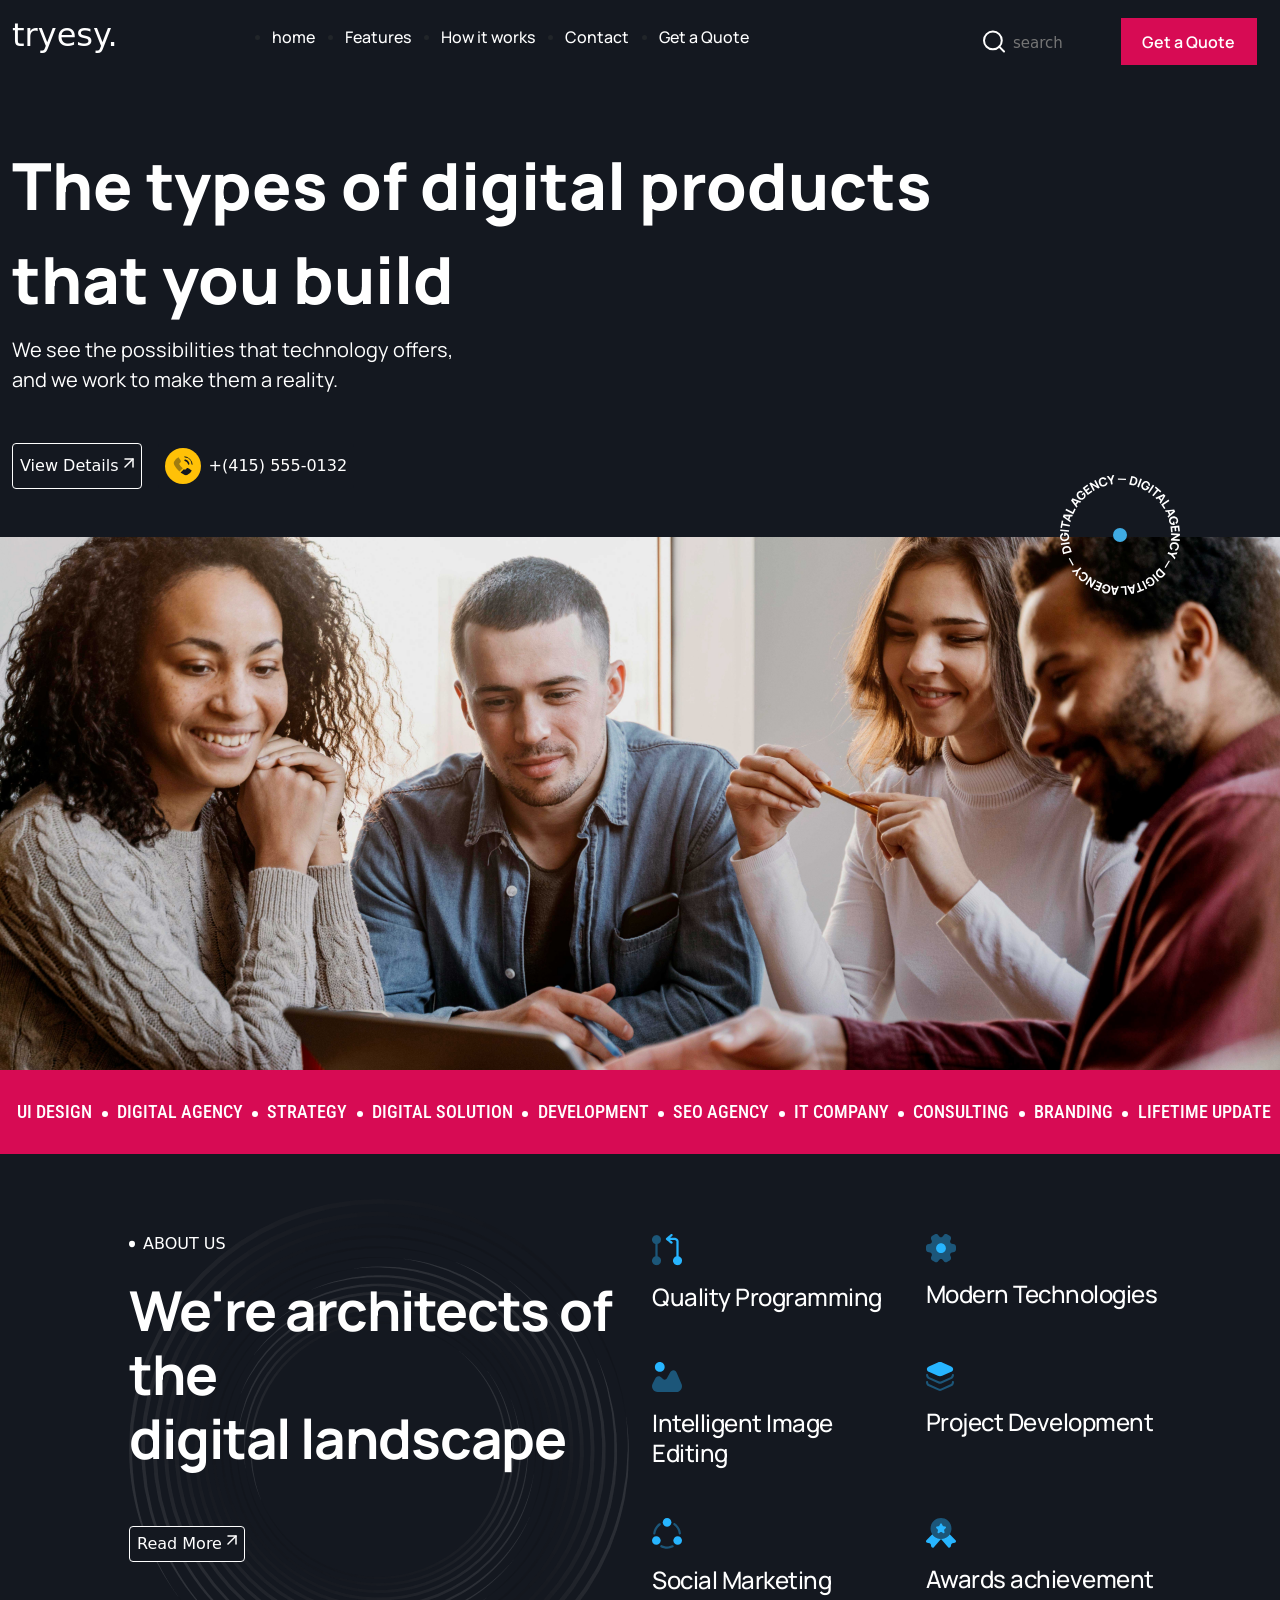
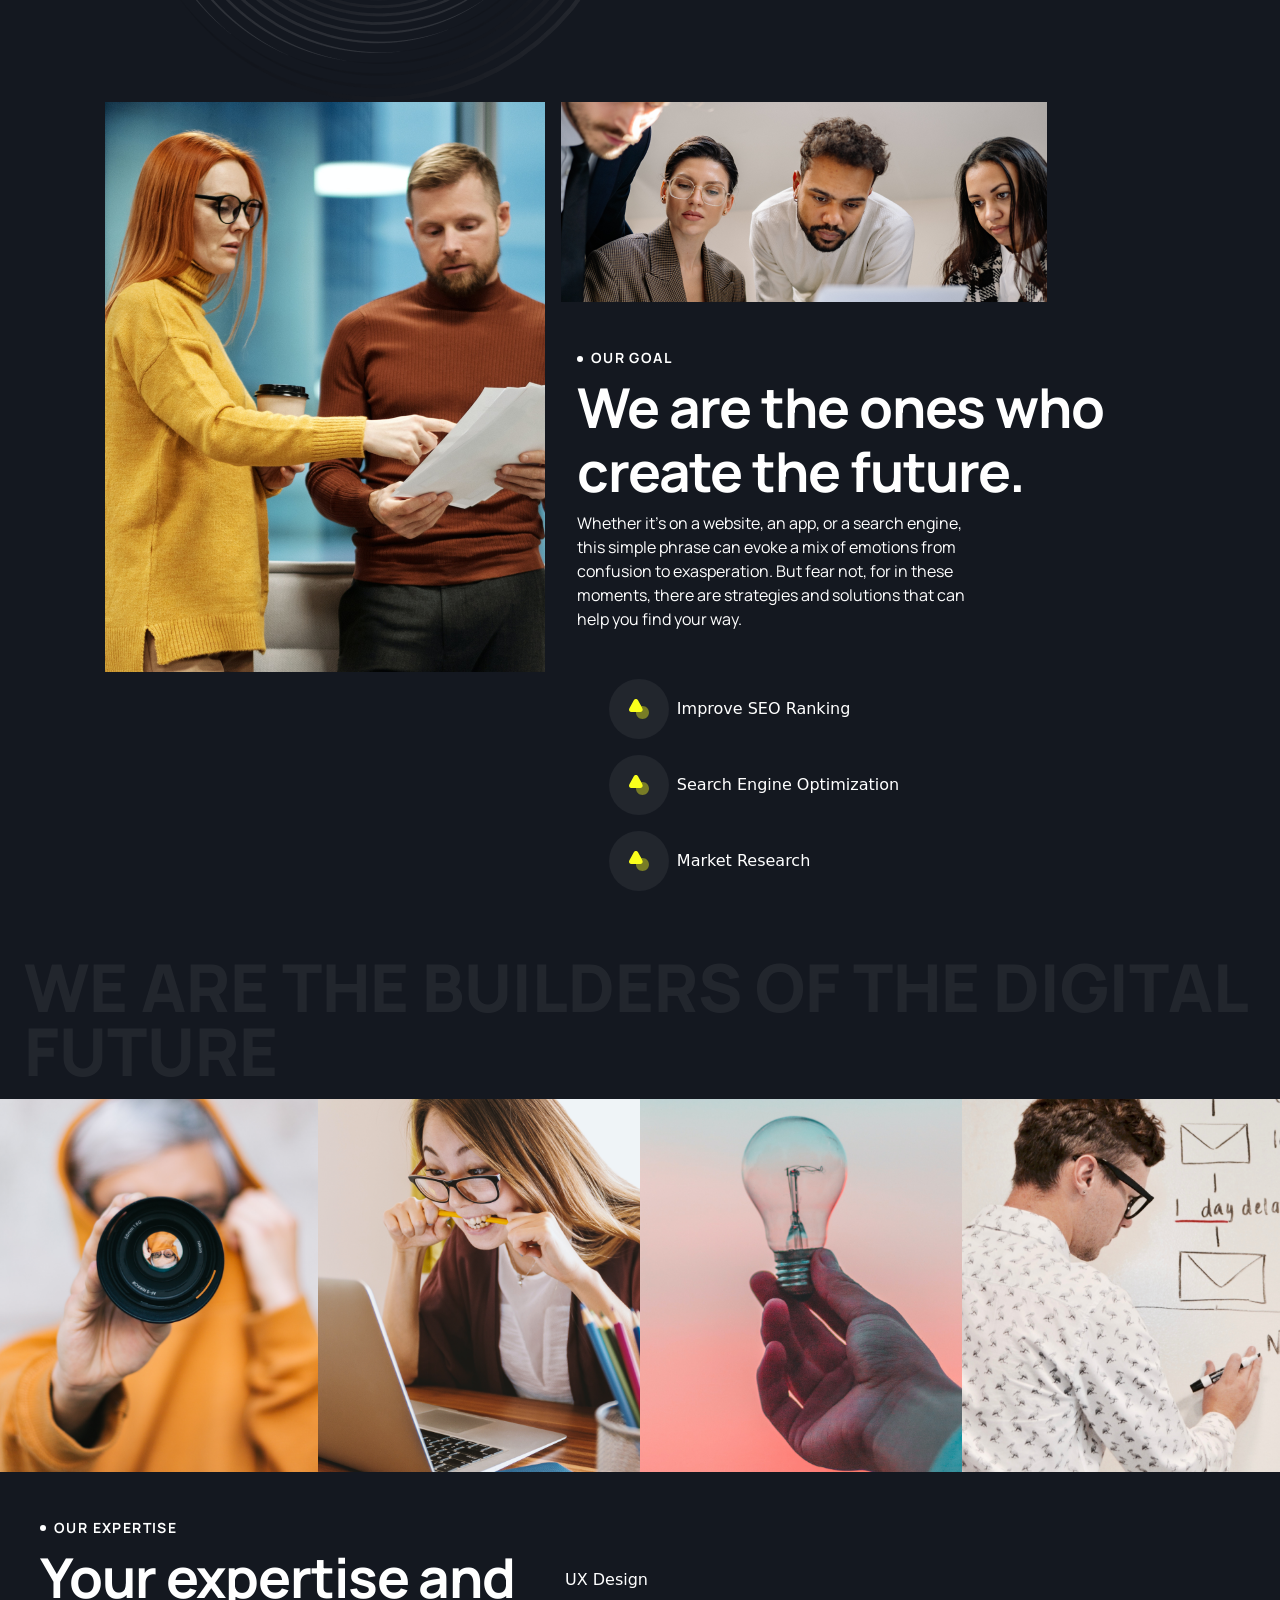
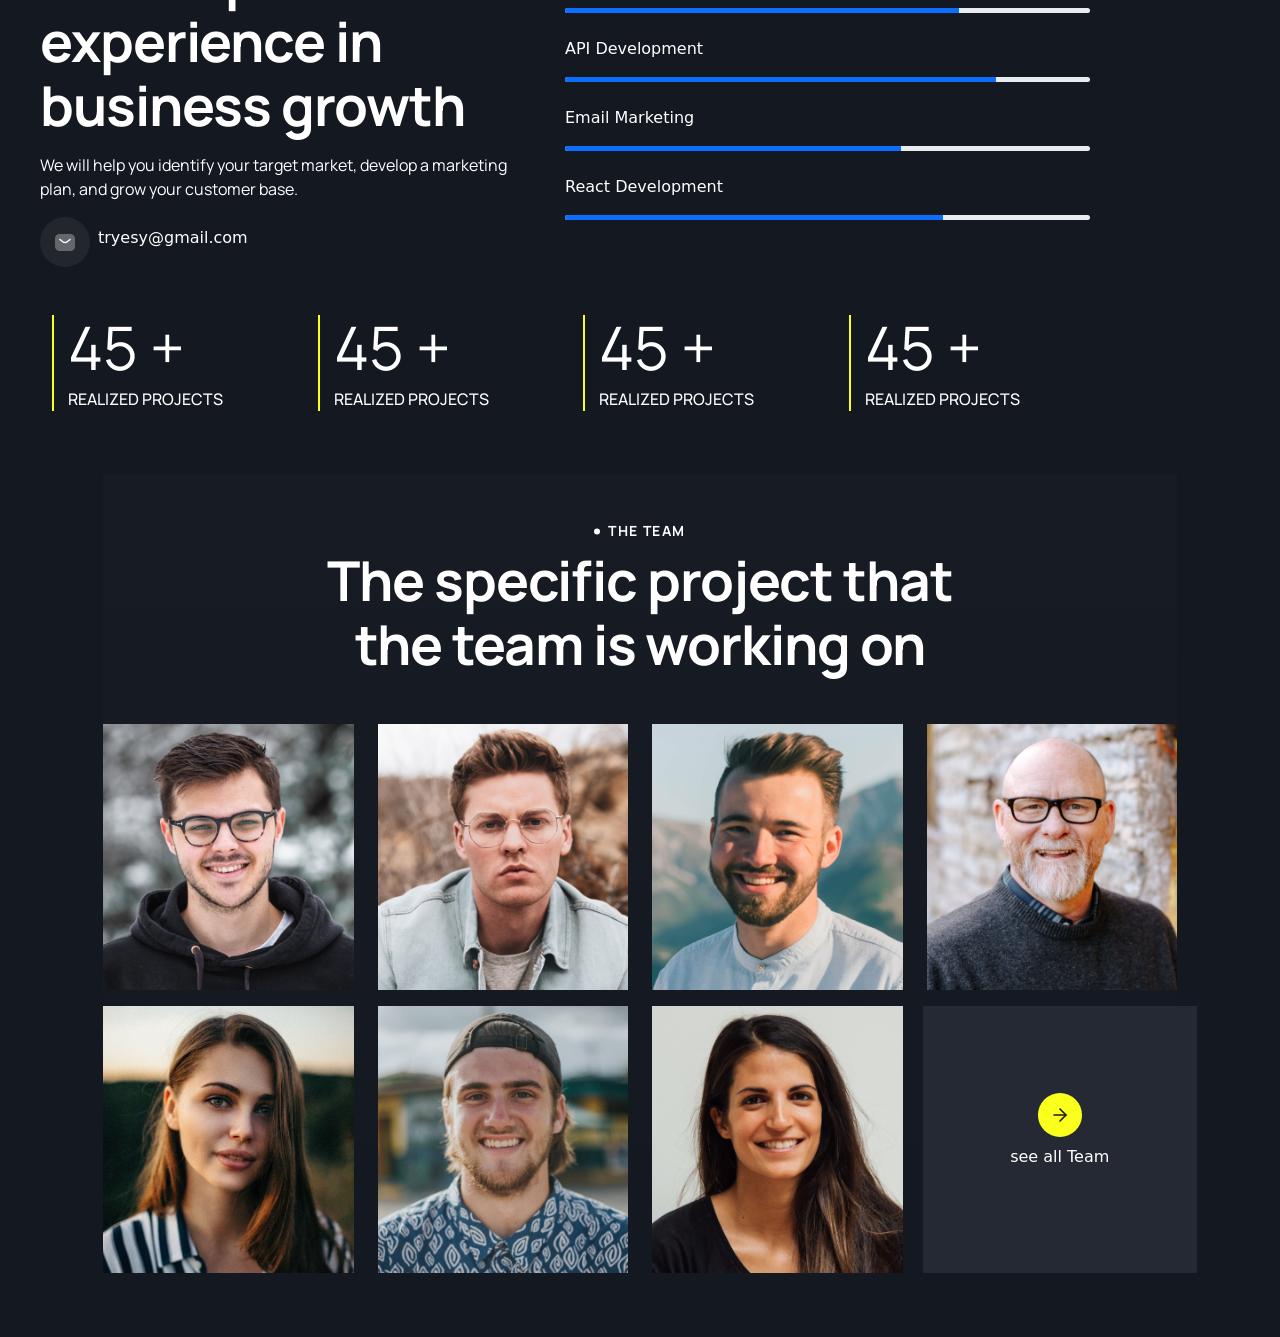
==== index.html @ 6b720ed4 "finally okay this project" ====
<!DOCTYPE html>
<html lang="en">
  <head>
    <meta charset="UTF-8" />
    <meta name="viewport" content="width=device-width, initial-scale=1" />
    <link
      href="https://fonts.googleapis.com/css2?family=Manrope:wght@400;500;600;700;800&family=Roboto+Condensed:wght@400;500;600;700&display=swap"
      rel="stylesheet"
    />
    <link rel="stylesheet" href="https://cdnjs.cloudflare.com/ajax/libs/font-awesome/6.5.1/css/all.min.css" integrity="sha512-DTOQO9RWCH3ppGqcWaEA1BIZOC6xxalwEsw9c2QQeAIftl+Vegovlnee1c9QX4TctnWMn13TZye+giMm8e2LwA==" crossorigin="anonymous" referrerpolicy="no-referrer" />
    <link
      rel="stylesheet"
      href="https://cdn.jsdelivr.net/npm/bootstrap@5.3.2/dist/css/bootstrap.min.css"
    />
    <link rel="stylesheet" href="style.css" />
    <link rel="stylesheet" href="responsive.css">
    <title>home</title>
  </head>
  <body>
    <main class="main">
      <header class="container">
        <div class="row ">
          <div class="col-1 col-lg-2 col-md-2 col-sm-2 col-xs-2">
            <div class="header-logo">
              <a class="navbar-brand fw-medium text-white fs-2 pb-3" href="#"
              >tryesy.</a
            >
            </div>
          </div>
          <div class="col-8 col-lg-7 d-none d-lg-block">
            <div class="main-header">
              <ul class="d-flex">
                <li><a class="text-white" href="">home</a></li>
                <li><a class="text-white" href="">Features</a></li>
                <li><a class="text-white" href="">How it works</a></li>
                <li><a class="text-white" href="">Contact</a></li>
                <li><a class="text-white" href="">Get a Quote</a></li>
              </ul>
            </div>
          </div>
          <div class="col-xs-8  d-sm-none"></div>
          <div class="col-3 text-end col-lg-3 col-md-8  col-sm-8 d-xs-none  col-xs-8">
            <form class="d-flex  justify-content-center  header-btn bg-[#141820]">
              <img class="me-2 mt-2 mt-sm-0" src="image/icon/icon.svg" alt="" />
              <input
                class="search-btn me-2 mt-2"
                type="text"
                placeholder="search"
                name=""
                id=""
              />
              <button class="py-2" type="submit"></i>Get a Quote</button>
            </form>
          </div>
          <div class="col-md-2 col-sm-2 col-xs-2 text-end heading-bar d-block d-lg-none text-white">
            <i id="open-menu" class="fa-solid fa-bars"></i>
            <i id="close-menu" class="fa-solid fa-xmark"></i>
          </div>
        </div>
        <ul id="re-menu" class="mt-3">
          <li><a class="text-white" href="">home</a></li>
          <li><a class="text-white" href="">Features</a></li>
          <li><a class="text-white" href="">How it works</a></li>
          <li><a class="text-white" href="">Contact</a></li>
          <li><a class="text-white" href="">Get a Quote</a></li>
        </ul>
      </header>
      <div class="slider mb-md-5 ">
        <div class="slider-top container me-md-4">
          <div class="slider-top-content mt-5">
            <h2 class="text-white">
              The types of digital products <br />
              that you build
            </h2>
            <p class="text-white">
              We see the possibilities that technology offers,<br> and we work to
              make them a reality.
            </p>
          </div>
          <div class="slider-top-button gap-3 mt-5 mb-5 d-flex">
            <button class="text-white">
              View Details
              <img class="mb-2" src="image/icon/lefticon.svg" alt="" />
            </button>
            <button class="text-white border-0">
              <img
                class="p-2 rounded-circle me-2 bg-warning"
                src="image/phone/icon.svg"
                alt=""
              />+(415) 555‑0132
            </button>
          </div>
        </div>
        <div class="slider-img  position-relative">
          <img class="w-100" src="image/slider.png" alt="" />
          <div class="slider-logo position-absolute top-[-50px] end-20">
            <img class="bg-light.bg-gradient" src="image/text.svg" alt="" />
          </div>
        </div>
        <div class="slider-btn mb-5 bg-[#D70B54]">
          <ul class="list-style-none ms-lg-2 p-0 d-flex  skilss justify-content-evenly">
            <li>UI Design</li>
            <li><img src="image/ellipse_05.svg" alt="" /></li>
            <li>Digital Agency</li>
            <li><img src="image/ellipse_05.svg" alt="" /></li>
            <li>Strategy</li>
            <li><img src="image/ellipse_05.svg" alt="" /></li>
            <li>Digital Solution</li>
            <li><img src="image/ellipse_05.svg" alt="" /></li>
            <li>Development</li>
            <li><img src="image/ellipse_05.svg" alt="" /></li>
            <li>SEO Agency</li>
            <li><img src="image/ellipse_05.svg" alt="" /></li>
            <li>IT Company</li>
            <li><img src="image/ellipse_05.svg" alt="" /></li>
            <li>Consulting</li>
            <li><img src="image/ellipse_05.svg" alt="" /></li>
            <li>Branding</li>
            <li><img src="image/ellipse_05.svg" alt="" /></li>
            <li class="me-6">Lifetime Update</li>
          </ul>
        </div>
      </div>
      <div class="about-area">
        <div class="about-container">
          <div class="row">
            <div class="col-6  col-lg-6 col-md-12 col-sm-12 col-xs-12">
              <div class="about-content ms-lg-4 position-relative">
                <div class="bg-image">
                  <img src="image/Asset 4@3x-8 2.png" alt="" />
                </div>
                <div class="position-absolute about-image-contentt end-0">
                  <div class="d-flex mb-3">
                    <img class="mb-2 me-2" src="image/ellipse_05.svg" alt="" />
                    <h6 class="text-white section-title">ABOUT US</h6>
                  </div>
                  <h2 class="text-white">
                    We're architects of the <br>digital landscape
                  </h2>
                  <button class="text-white mt-lg-5">
                    Read More
                    <img class="mb-2" src="image/icon/lefticon.svg" alt="" />
                  </button>
                </div>
              </div>
            </div>                 
            <div class="col-6 col-lg-6 col-md-10 col-sm-6 col-xs-12">
              <div class="row  ">
                <div class="col-6 col-lg-6 col-md-6 col-sm-6 col-xs-6">
                  <div class="about-list">
                    <img src="image/icon/icon (1).png" class="mb-3" alt="" />
                    <p class="text-white">Quality Programming</p>
                  </div>
                </div>
                <div class="col-6  col-lg-6 col-md-6 col-sm-6 col-xs-6">
                  <div class="about-list">
                    <img src="image/icon/icon (2).svg" class="mb-3" alt="" />
                    <p class="text-white">Modern Technologies</p>
                  </div>
                </div>
                <div class="col-6 col-lg-6 col-md-6 col-sm-6 col-xs-6">
                  <div class="about-list">
                    <img src="image/icon/icon (3).svg" class="mb-3" alt="" />
                    <p class="text-white">Intelligent Image Editing</p>
                  </div>
                </div>
                <div class="col-6 col-lg-6 col-md-6 col-sm-6 col-xs-6">
                  <div class="about-list">
                    <img src="image/icon/icon (4).svg" class="mb-3" alt="" />
                    <p class="text-white">Project Development</p>
                  </div>
                </div>
                <div class="col-6 col-lg-6 col-md-6 col-sm-6 col-xs-6">
                  <div class="about-list">
                    <img src="image/icon/icon (5).svg" class="mb-3" alt="" />
                    <p class="text-white">Social Marketing</p>
                  </div>
                </div>
                <div class="col-6 col-lg-6 col-md-6 col-sm-6 col-xs-6">
                  <div class="about-list">
                    <img src="image/icon/icon (6).svg" class="mb-3" alt="" />
                    <p class="text-white">Awards achievement</p>
                  </div>
                </div>
              </div>
            </div>
          </div>
        </div>
      </div>
      <div class="feature-area ms-lg-2 me-lg-2">
        <div class="container">
          <div class="about-container mb-5">
            <div class="row">
              <div class="col-5 col-lg-5 col-md-4 col-sm-12 col-xs-12">
               <div class="about-image">
                <img 
                src="image/feature/pexels-jack-sparrow-5918183 1.png"
                alt=""
              />
               </div>
              </div>
              <div class=" col-7 col-lg-7 col-md-8 col-sm-12 col-xs-12">
                <img class="me-md-2 about-img "
                  src="image/feature/pexels-yan-krukau-7693756 1.png"
                  alt=""
                />
                <div class="feature-content ms-sm-0  ms-md-0 mt-md-5 ms-lg-3 mt-5 me-lg-5">
                 
                  <div class="">
                    <div class="section-title">
                      <div class="heading d-flex align-items-center">
                        <img class="mb-2 me-2" src="image/ellipse_05.svg" alt="" />
                          <h6 class="text-white ">Our Goal</h6>
                      </div>
                      <div class="subheading">
                        <h2 class="section-subtitle mb-2" >
                          We are the ones who <br>  create the future.
                        </h2>
                        <p class="text-white">
                          Whether it's on a website, an app, or a search engine,<br>
                          this simple phrase can evoke a mix of emotions from<br>
                          confusion to exasperation. But fear not, for in these<br>
                          moments, there are strategies and solutions that can<br> help
                          you find your way.
                        </p>
                      </div>
                    </div>
                    <div class="feature-content-list mt-5">
                      <ul>
                        <li class="d-flex align-items-center mb-3 ">
                          <img class="feature-icon me-2" src="image/feature/fe/bg.svg" alt="">
                          <p class="text-white m-0">Improve SEO Ranking</p>
                        </li>
                        <li class="d-flex align-items-center mb-3">
                          <img class="feature-icon me-2" src="image/feature/fe/bg.svg" alt="">
                          <p class="text-white m-0">Search Engine Optimization</p>
                        </li>
                        <li class="d-flex align-items-center mb-3">
                          <img class="feature-icon me-2" src="image/feature/fe/bg.svg" alt="">
                          <p class="text-white m-0">Market Research</p>
                        </li>
                      </ul>
                    </div>
                  </div>
                  </div>
                </div>
              </div>
            </div>
          </div>
          <div>
            <h1 class="feature-builders ms-3 me-3 mb-3"> We are the builders of the digital future
            </h1>
            <div class="row">
              <div class="col-3 col-lg-3 col-md-3 col-sm-6 col-xs-6 p-0 m-0 gap-0 about-images">
                <img class="w-100" src="image/jacob-mejicanos-NK50ehGBx5Q-unsplash 1.png" alt="">
                <div class="about-image-content">
                  <h5>Usability</h5>
                  <p class="m-0">We work to make them a reality.</p>
                </div>
              </div>
              <div class="col-3 col-lg-3 col-md-3  col-sm-6 col-xs-6 p-0 m-0 gap-0 about-images">
                <img class="w-100" src="image/jeshoots-com--2vD8lIhdnw-unsplash 1.png" alt="">
                <div class="about-image-content">
                  <h5>Usability</h5>
                  <p class="m-0">We work to make them a reality.</p>
                </div>
              </div>
              <div class="col-3 col-lg-3 col-md-3  col-sm-6 col-xs-6 p-0 m-0 gap-0 about-images">
                <img class="w-100" src="image/diego-ph-fIq0tET6llw-unsplash 1.png" alt="">
                <div class="about-image-content">
                  <h5>Usability</h5>
                  <p class="m-0">We work to make them a reality.</p>
                </div>
              </div>
              <div class="col-3 col-lg-3 col-md-3  col-sm-6 col-xs-6 p-0 m-0 gap-0 about-images">
                <img class="w-100" src="image/campaign-creators-8F4EX4Nw1yY-unsplash 1.png" alt="">
                <div class="about-image-content">
                  <h5>Usability</h5>
                  <p class="m-0">We work to make them a reality.</p>
                </div>
              </div>

            </div>
          </div>
        </div>
      </div>
      <div class="experience-area mt-5 ms-md-3 me-md-3">
        <div class="row mb-3">
          <div class="col-6">
            <div class="section-title ms-lg-4">
              <div class="heading d-flex align-items-center">
                <img class="mb-2 me-2" src="image/ellipse_05.svg" alt="" />
                  <h6 class="text-white ">Our expertise</h6>
              </div>
              <div class="subheading">
                <h2 class="section-subtitle mb-3" >
                  Your expertise and experience in business growth
                </h2>
                <p class="text-white">
                  We will help you identify your target market, develop a marketing plan, and grow your customer base.
                </p>
              </div>
            </div>
            <div class="d-flex ms-lg-4 align-items-center">
              <img src="image/experience/bg.svg" alt="">
              <p class="text-white ms-2 mt-2">tryesy@gmail.com</p>
            </div>
          </div>

          <div class="col-6  mt-5">
            <p class="text-white">UX Design</p>
            <div class="progress mb-4">
              
              <div class="progress-bar" role="progressbar" style="width: 75%" aria-valuenow="75" aria-valuemin="0" aria-valuemax="100"></div>
            </div>
            <p class="text-white">API Development</p>
            <div class="progress mb-4">
              
              <div class="progress-bar" role="progressbar" style="width: 82%" aria-valuenow="82" aria-valuemin="0" aria-valuemax="100"></div>
            </div>
            <p class="text-white">Email Marketing</p>
            <div class="progress mb-4">
              
              <div class="progress-bar" role="progressbar" style="width: 64%" aria-valuenow="64" aria-valuemin="0" aria-valuemax="100"></div>
            </div>
            <p class="text-white">React Development</p>
            <div class="progress mb-4">
              <div class="progress-bar" role="progressbar" style="width: 72%" aria-valuenow="72" aria-valuemin="0" aria-valuemax="100"></div>
            </div>
            
          </div>
        </div>
        <div class="row mt-5 ms-lg-4">
          <div class="col-3 col-lg-3">
            <div class="experience-prodect position-relative">
              <h4 class="text-white ms-3">45 +</h4>
              <p class="text-white ms-3">Realized Projects</p>
            </div>
          </div>
          <div class="col-3 col-lg-3">
             <div class="experience-prodect position-relative">
            <h4 class="text-white ms-3">45 +</h4>
            <p class="text-white ms-3">Realized Projects</p>
          </div></div>
          <div class="col-3 col-lg-3"> 
            <div class="experience-prodect position-relative">
            <h4 class="text-white ms-3">45 +</h4>
            <p class="text-white ms-3">Realized Projects</p>
          </div></div>
          <div class="col-3 col-lg-3">
            <div class="experience-prodect position-relative">
            <h4 class="text-white ms-3">45 +</h4>
            <p class="text-white ms-3">Realized Projects</p>
          </div></div>
        </div>
      </div>
      <div class="team-area pt-5 pb-5">
        <div class="team-container">
          <div class="section-title text-center">
            <div class="heading d-flex justify-content-center pt-5">
              <img class="mb-2 me-2" src="image/ellipse_05.svg" alt="" />
                <h6 class="text-white ">The Team</h6>
            </div>
            <div class="subheading">
              <h2 class="section-subtitle text-center mb-2" >
                The specific project that <br> the team is working on
              </h2>
            </div>
          </div>
          <div class="team-img mt-5">
            <div class="row">
              <div class="col-3 col-lg-3 col-md-3 col-sm-6 col-xs-6 team-img-content position-relative mb-3">
                <img class="w-100" src="image/team/charlie-green-3JmfENcL24M-unsplash 2.png" alt="">
                <div class="d-flex position-absolute team-img-text justify-content-center align-items-center">
                  <div>
                    <h6>Dylan Meringue</h6>
                    <p>Business Manager</p>
                  </div>
                  <button class="ms-2"><img src="image/team/linkedin.svg" alt=""></button>
                </div>
              </div>
              <div class="col-3 col-lg-3 col-md-3 col-sm-6 col-xs-6 team-img-content position-relative mb-3">
                <img class="w-100" src="image/team/logan-weaver-lgnwvr-7z2KFFWQ7n0-unsplash 1.png" alt="">
                <div class="d-flex position-absolute team-img-text justify-content-center align-items-center">
                  <div>
                    <h6>Dylan Meringue</h6>
                    <p>Business Manager</p>
                  </div>
                  <button class="ms-2"><img src="image/team/linkedin.svg" alt=""></button>
                </div>
              </div>
              <div class="col-3 col-lg-3 col-md-3 col-sm-6 col-xs-6 team-img-content position-relative mb-3">
                <img class="w-100" src="image/team/philipp-wuthrich-5n3JP9WAJTs-unsplash 1.png" alt="">
                <div class="d-flex position-absolute team-img-text justify-content-center align-items-center">
                  <div>
                    <h6>Dylan Meringue</h6>
                    <p>Business Manager</p>
                  </div>
                  <button class="ms-2"><img src="image/team/linkedin.svg" alt=""></button>
                </div>
              </div>
              <div class="col-3 col-lg-3 col-md-3 col-sm-6 col-xs-6 team-img-content position-relative mb-3">
                <img class="w-100" src="image/team/robert-godwin-SPcFpXIME6M-unsplash 1.png" alt="">
                <div class="d-flex position-absolute team-img-text justify-content-center align-items-center">
                  <div>
                    <h6>Dylan Meringue</h6>
                    <p>Business Manager</p>
                  </div>
                  <button class="ms-2"><img src="image/team/linkedin.svg" alt=""></button>
                </div>
              </div>
              <div class="col-3 col-lg-3 col-md-3 col-sm-6 col-xs-6 team-img-content position-relative mb-3">
                <img class="w-100" src="image/team/stefan-stefancik-QXevDflbl8A-unsplash 1.png" alt="">
                <div class="d-flex position-absolute team-img-text justify-content-center align-items-center">
                  <div>
                    <h6>Dylan Meringue</h6>
                    <p>Business Manager</p>
                  </div>
                  <button class="ms-2"><img src="image/team/linkedin.svg" alt=""></button>
                </div>
              </div>
              <div class="col-3 col-lg-3 col-md-3 col-sm-6 col-xs-6 team-img-content position-relative mb-3">
                <img class="w-100" src="image/team/vince-fleming-j3lf-Jn6deo-unsplash 1.png" alt="">
                <div class="d-flex position-absolute team-img-text justify-content-center align-items-center">
                  <div>
                    <h6>Dylan Meringue</h6>
                    <p>Business Manager</p>
                  </div>
                  <button class="ms-2"><img src="image/team/linkedin.svg" alt=""></button>
                </div>
              </div>
              <div class="col-3 col-lg-3 col-md-3 col-sm-6 col-xs-6 team-img-content position-relative mb-3">
                <img class="w-100" src="image/team/stephanie-liverani-Zz5LQe-VSMY-unsplash 1.png" alt="">
                <div class="d-flex position-absolute team-img-text justify-content-center align-items-center">
                  <div>
                    <h6>Dylan Meringue</h6>
                    <p>Business Manager</p>
                  </div>
                  <button class="ms-2"><img src="image/team/linkedin.svg" alt=""></button>
                </div>
              </div>
              <div class="col-3 col-lg-3 col-md-3 mb-3 col-sm-6 col-xs-6  position-relative ">
                <img class="w-100 "src="image/team/stephanie-liverani-Zz5LQe-VSMY-unsplash 1.png" alt="">
                <div class="position-absolute see-all-btn d-flex h-100 w-100 justify-content-center align-items-center ">
                  <div class="text-center">
                    <img class="text-center mb-2" src="image/team/arrow.svg" alt="">
                  <p class="text-white">see all Team</p>
                  </div>
                </div>
              </div>
            </div>
          </div>
        </div>
      </div>
    </main>
    <script src="	https://cdn.jsdelivr.net/npm/bootstrap@5.3.2/dist/js/bootstrap.bundle.min.js"></script>
    <script src="main.js"></script>
  </body>
</html>
---- style.css ----
* {
  padding: 0;
  margin: 0;
  box-sizing: border-box;
}
body {
  background: #141820;
}
.main {
  background: #141820;
}
/* font-family: "Roboto Condensed", sans-serif;
font-family: "Manrope", sans-serif; */

.container {
  max-width: 1280px;
}
.section-title h6 {
  color: white;
  font-size: 14px;
  font-family: "Manrope", sans-serif;
  font-weight: 700;
  text-transform: uppercase;
  letter-spacing: 1.4px;
  word-wrap: break-word;
}
.subheading h2 {
  font-family: "Manrope", sans-serif;
  font-size: 55px;
  font-weight: 700;
  line-height: 64px;
  letter-spacing: -0.02em;
  text-align: left;
  color: white;
  margin-bottom: 20px;
}
.subheading p {
  color: white;
  font-size: 16px;
  font-family: "Manrope", sans-serif;
  font-weight: 400;
  line-height: 24px;
  word-wrap: break-word;
}
/* ------header------- */
.header-logo {
  margin-top: 11px;
}
.header-btn {
  margin-top: 18px;
}
.header-btn button {
  color: white;
  font-size: 16px;
  font-family: "Manrope", sans-serif;
  font-weight: 600;
  word-wrap: break-word;
  background: #d70b54;
  width: 136px;
  border: none;
}
.header-btn input {
  height: 34px;
  width: 100px;
  border: 0;
  margin-bottom: 5px;
}
.main-header {
}
.main-header ul li {
  padding: 25px 0;
  margin: 0 15px;
}
.main-header ul li a {
  font-size: 16px;
  font-family: "Manrope", sans-serif;
  font-weight: 500;
  word-wrap: break-word;
  color: #fff;
  text-decoration: none;
}
.search-btn {
  width: 150px;
  background-color: #141820;
  color: white;
  font-size: 15px;
  border: none;
}
.search-btn:not(:focus) {
  border: none;
}
/* responsive-header */
.heading-bar {
  margin-top: 17px;
  font-size: 30px;
}
#re-menu {
  display: none;
  cursor: pointer;
}
#close-menu {
  display: none;
}
#re-menu li {
  margin-bottom: 5px;
}
#re-menu li a {
  font-size: 16px;
  font-family: "Manrope", sans-serif;
  font-weight: 500;
  word-wrap: break-word;
  color: #fff;
  text-decoration: none;
}
/* slider */
.slider-top-content h2 {
  color: white;
  font-size: 65px;
  font-family: "Manrope", sans-serif;
  font-weight: 800;
  line-height: 94px;
  word-wrap: break-word;
}
.slider-top-content p {
  color: #b4b7be;
  font-size: 20px;
  font-family: "Manrope", sans-serif;
  font-weight: 400;
  word-wrap: break-word;
}
.slider-top-button button {
  background-color: #141820;
  border: 1px solid#fff;
  padding: 5px 7px;
  border-radius: 4px;
}
.slider-logo.position-absolute {
  top: -62px;
  right: 100px;
}
.slider-btn {
  background-color: #d70b54;
}
.slider-btn ul li {
  list-style: none;
  padding: 10px 0;
  color: white;
  font-size: 18px;
  font-family: "Roboto Condensed", sans-serif;
  font-weight: 500;
  text-transform: uppercase;
  line-height: 64px;
  word-wrap: break-word;
}
.feature-content {
  margin-left: 40px;
}
.skilss {
  display: grid;
}
/* -----------about area---------- */
.about-container {
  width: 1070px;
  margin: 0 auto;
}
.about-area {
  margin-top: 80px;
}
.about-content {
}
.about-content .bg-image {
  margin-top: -35px;
}
.about-image-contentt {
  top: 35px;
}
.about-content h2 {
  font-family: "Manrope", sans-serif;
  font-size: 55px;
  font-weight: 700;
  line-height: 64px;
  letter-spacing: -0.02em;
  text-align: left;
}
.about-content button {
  background-color: #141820;
  border: 1px solid#fff;
  padding: 5px 7px;
  border-radius: 4px;
  margin-top: 10px;
}
.about-list {
  margin-bottom: 50px;
}
.about-list p {
  color: white;
  font-size: 24px;
  font-family: "Manrope", sans-serif;
  font-weight: 500;
  line-height: 30px;
  word-wrap: break-word;
}
.about-list p {
  font-family: "Manrope", sans-serif;
  font-size: 24px;
  font-weight: 500;
  line-height: 30px;
  letter-spacing: -0.02em;
  text-align: left;
}
.feature-builders {
  color: white;
  font-size: 66px;
  font-family: "Manrope", sans-serif;
  font-weight: 800;
  text-transform: uppercase;
  line-height: 64px;
  word-wrap: break-word;
  opacity: 0.06;
}
.about-images {
  position: relative;
}
.about-image-content {
  display: none;
  transition: 0.6s;
  position: absolute;
  bottom: 27px;
  top: 315px;
  left: 50px;
  background-color: #fff;
  padding: 15px 15px;
}
.about-image-content p {
  color: #141820;
  font-size: 16px;
  font-family: "Manrope", sans-serif;
  font-weight: 400;
  line-height: 20px;
  word-wrap: break-word;
}
.about-image-content h5 {
  color: #141820;
  font-size: 30px;
  font-family: "Manrope", sans-serif;
  font-weight: 700;
  word-wrap: break-word;
  padding: 0px;
}
.about-images:hover .about-image-content {
  display: inline;
}

/* experience-area */
.experience-area {
  max-width: 1074px;
  margin: 0 auto;
}
.progress {
  height: 5px;
}
.experience-prodect::before {
  content: "";
  width: 2px;
  height: 100%;
  background-color: #faff1c;
  position: absolute;
  left: 0;
  bottom: 0;
}
.experience-prodect h4 {
  color: white;
  font-size: 60px;
  font-family: "Manrope", sans-serif;
  font-weight: 400;
  line-height: 64px;
  word-wrap: break-word;
}
.experience-prodect p {
  color: #abaeb4;
  font-size: 16px;
  font-family: "Manrope", sans-serif;
  font-weight: 500;
  text-transform: uppercase;
  word-wrap: break-word;
}

/* team-area */
.team-container {
  background-image: linear-gradient(#171b23, #141820);
}
.team-area {
  max-width: 1074px;
  margin: 0 auto;
}

.see-all-btn {
  top: 0;
  bottom: 0;
  left: 8px;
  right: 0;
  background-color: #242934;
  cursor: pointer;
}

.team-img-text {
  top: 150px;
  left: 20px;
  bottom: 30px;
  background-color: #fff;
  padding: 10px;
  opacity: 0;
  transition: 0.6s;
}
.team-img-text h6 {
  color: #171b24;
  font-size: 18px;
  font-family: "Manrope", sans-serif;
  font-weight: 700;
  word-wrap: break-word;
}
.team-img-text button {
  border: 0;
}
.team-img-content:hover .team-img-text {
  opacity: 1;
}
---- responsive.css ----
/* Normal desktop(xl) :1200px. */
@media (min-width: 1200px) and (max-width: 1500px) {
}

/* Normal desktop(lg) :992px. */
@media (min-width: 992px) and (max-width: 1200px) {
  .slider-top {
    margin-left: 20px;
  }
  .header-logo {
    margin-left: 20px;
  }
  .slider-btn ul li {
    font-size: 13px;
  }
  .about-content h2 {
    font-size: 46px;
    line-height: 56px;
  }
  .about-list p {
    font-size: 19px;
  }
  .subheading h2 {
    font-size: 47px;
    line-height: 56px;
  }
  .feature-content {
    margin-right: 40px;
  }
  .feature-builders {
    font-size: 41px;
    text-align: center;
  }
  .about-image-content {
    bottom: 27px;
    top: 146px;
    left: 36px;
    right: 16px;
  }
  .experience-prodect h4 {
    font-size: 53px;
    line-height: 50px;
  }
  .team-img-text {
    top: 126px;
    left: 30px;
    bottom: 26px;
    padding: 20px 10px;
  }
}

/* Tablet desktop(md) :768px. */
@media (min-width: 768px) and (max-width: 991px) {
  /* header */
  .heading-bar {
    margin-top: 17px;
    font-size: 30px;
  }
  #re-menu {
    display: none;
    cursor: pointer;
  }
  #close-menu {
    display: none;
  }
  .slider-top {
    margin-left: 50px;
  }
  .slider-top-content h2 {
    font-size: 50px;
    line-height: 74px;
  }
  .slider-btn ul li {
    font-size: 10px;
    font-weight: 400;
    padding: 0;
  }
  .about-content h2 {
    font-size: 38px;
  }
  .about-image-contentt {
    top: 35px;
    left: 22px;
  }

  .bg-image img {
    width: 33%;
  }
  .subheading h2 {
    font-size: 34px;
    line-height: 45px;
  }
  .feature-content {
    margin-right: 296px;
  }
  .feature-builders {
    font-size: 33px;
    line-height: 66px;
  }
  .about-image-content {
    bottom: 9px;
    top: 115px;
    left: 21px;
    right: 9px;
  }
  .about-image-content h5 {
    font-size: 23px;
  }
  .subheading h2 {
    font-size: 45px;
    line-height: 51px;
  }
  .experience-prodect h4 {
    font-size: 44px;
    line-height: 39px;
  }
  .team-img-text {
    top: 43px;
    left: 19px;
    bottom: 22px;
    right: 22px;
  }
  .slider-img {
    margin-top: 110px;
  }
  .about-image img {
    width: 100%;
  }
}

/* Large Mobile(sm) :576px. */
@media only screen and (min-width: 576px) and (max-width: 767px) {
  .heading-bar {
    margin-top: 8px;
  }
  .slider-top-button button {
    padding: 2px 5px;
    font-size: 14px;
  }
  .slider-top-content h2 {
    font-size: 34px;
    line-height: 50px;
  }

  .slider-btn ul li {
    font-size: 8px;
  }

  .about-image-content {
    bottom: 27px;
    top: 200px;
    left: 50px;
    right: 20px;
  }
  .experience-area {
    margin: 0 14px;
  }
  .about-content h2 {
    font-size: 35px;
    line-height: 41px;
  }
  .bg-image img {
    width: 26%;
  }
  .about-list {
    margin-left: 53px;
  }
  .about-area {
    margin-top: 0px;
  }
  .slider {
    margin: 0px;
  }
  .about-image img {
    display: none;
  }
  .feature-content {
    margin-left: 0px;
  }
  .subheading h2 {
    font-size: 40px;
    line-height: 43px;
  }
  .feature-builders {
    font-size: 24px;
    line-height: 0px;
  }
  .about-image-contentt {
    top: 35px;
    left: 24px;
  }
  .experience-prodect h4 {
    font-size: 38px;
    line-height: 30px;
  }
  .team-img-text {
    top: 193px;
  }
}
/* small mobile(xs) :px. */
@media (max-width: 576px) {
  .col-xs-2 {
    width: 16.66%;
  }
  .col-xs-3 {
    width: 24.93%;
  }
  .col-xs-4 {
    width: 33.333%;
  }
  .col-xs-6 {
    width: 49.999999%;
  }
  .col-xs-7 {
    width: 58.333%;
  }
  .col-xs-8 {
    width: 66.66%;
  }
  .col-xs-12 {
    width: 100%;
  }
  .d-xs-none {
    display: none;
  }
  .heading-bar {
    margin-top: 8px;
  }
  .slider-top-content h2 {
    font-size: 34px;
    line-height: 50px;
  }
  .slider-top-button button {
    padding: 2px 5px;
    font-size: 14px;
  }
  .slider-img {
    margin-top: 110px;
  }
  .slider-btn ul li {
    font-size: 3px;
  }
  .about-image-contentt {
    top: 35px;
    left: 17px;
    right: 5px;
  }
  .about-content h2 {
    font-size: 35px;
    line-height: 41px;
  }
  .bg-image img {
    width: 26%;
  }
  .about-list {
    margin-left: 53px;
  }
  .about-area {
    margin-top: 0px;
  }
  .slider {
    margin: 0px;
  }
  .about-image img {
    display: none;
  }
  .feature-content {
    margin-left: 0px;
  }
  .subheading h2 {
    font-size: 40px;
    line-height: 43px;
  }
  .about-image-content {
    bottom: 27px;
    top: 93px;
    left: 33px;
    right: 11px;
  }
  .feature-builders {
    font-size: 16px;
    line-height: 10px;
  }
  .experience-prodect p {
    font-size: 11px;
  }
  .experience-prodect h4 {
    font-size: 25px;
    line-height: 25px;
  }
  .team-img-text {
    top: 73px;
    right: 21px;
  }
  .team-img-text h6 {
    font-size: 15px;
    margin: 0;
  }
}
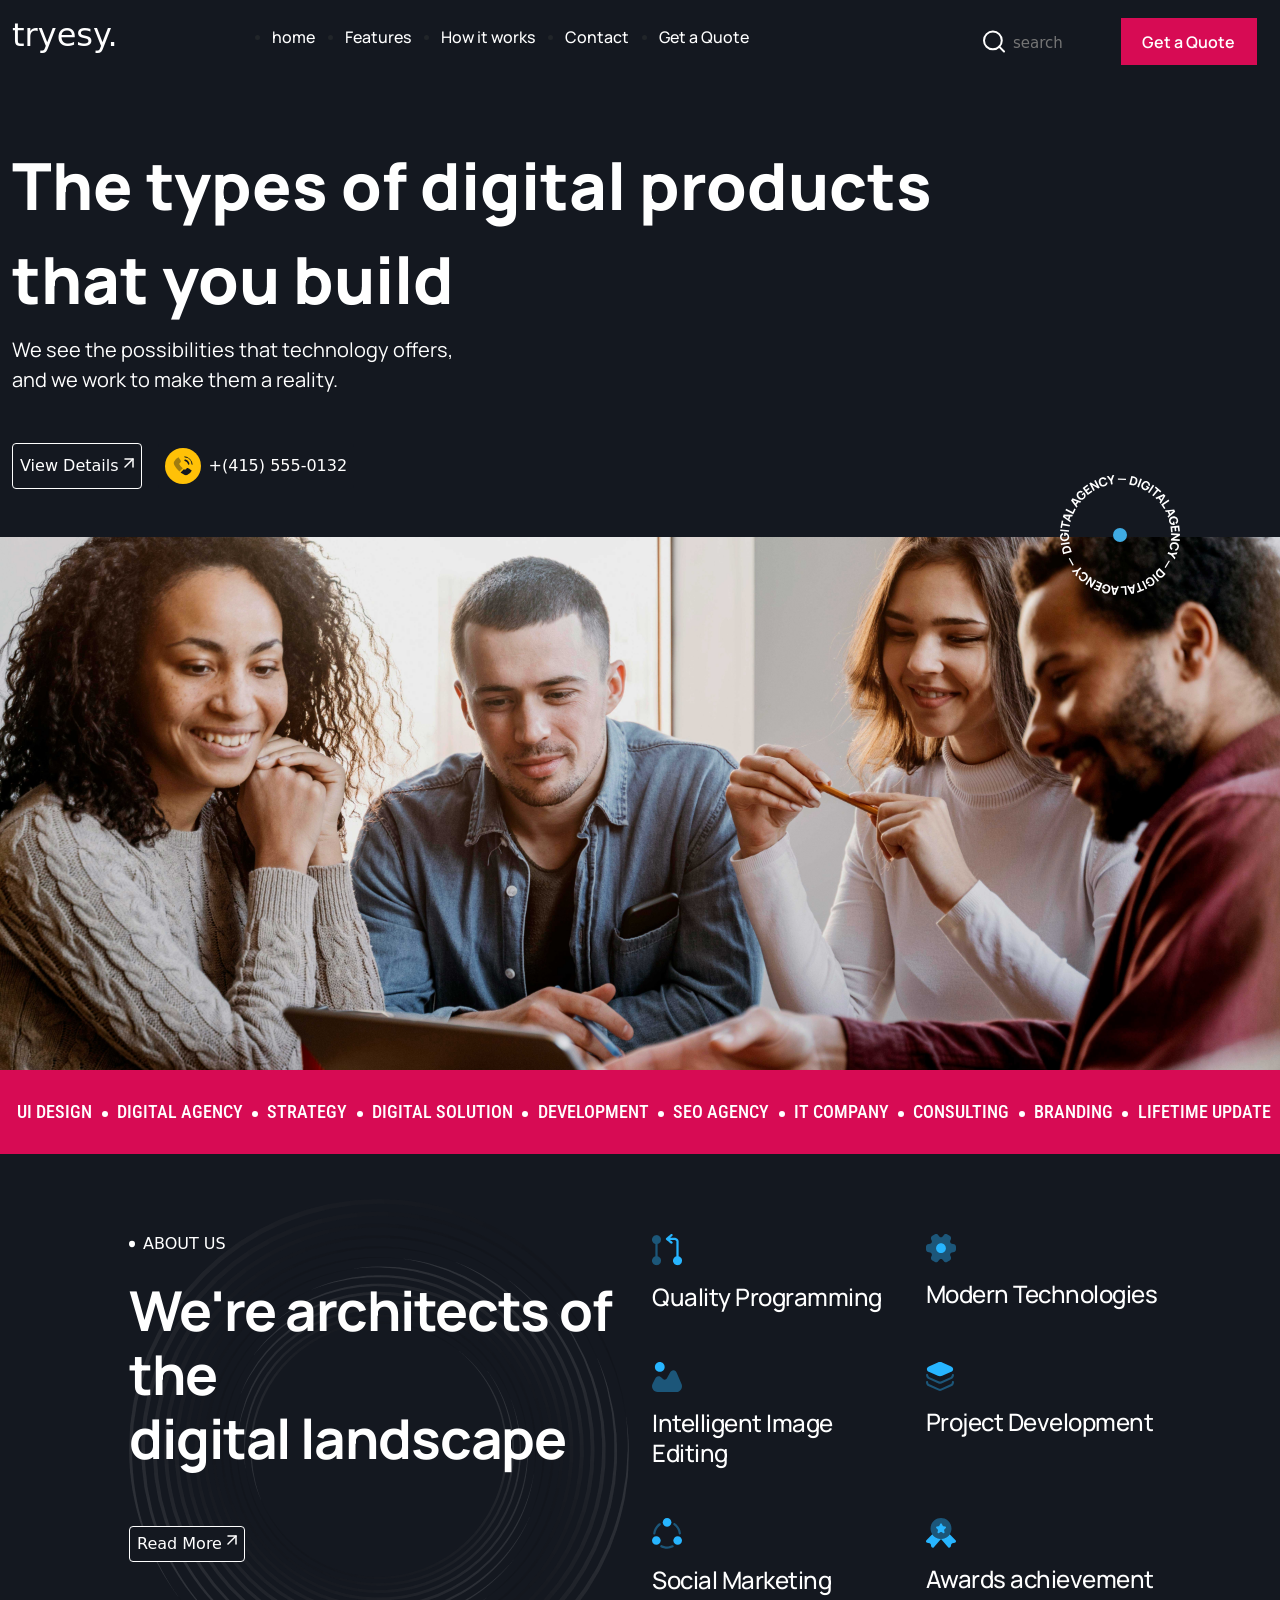
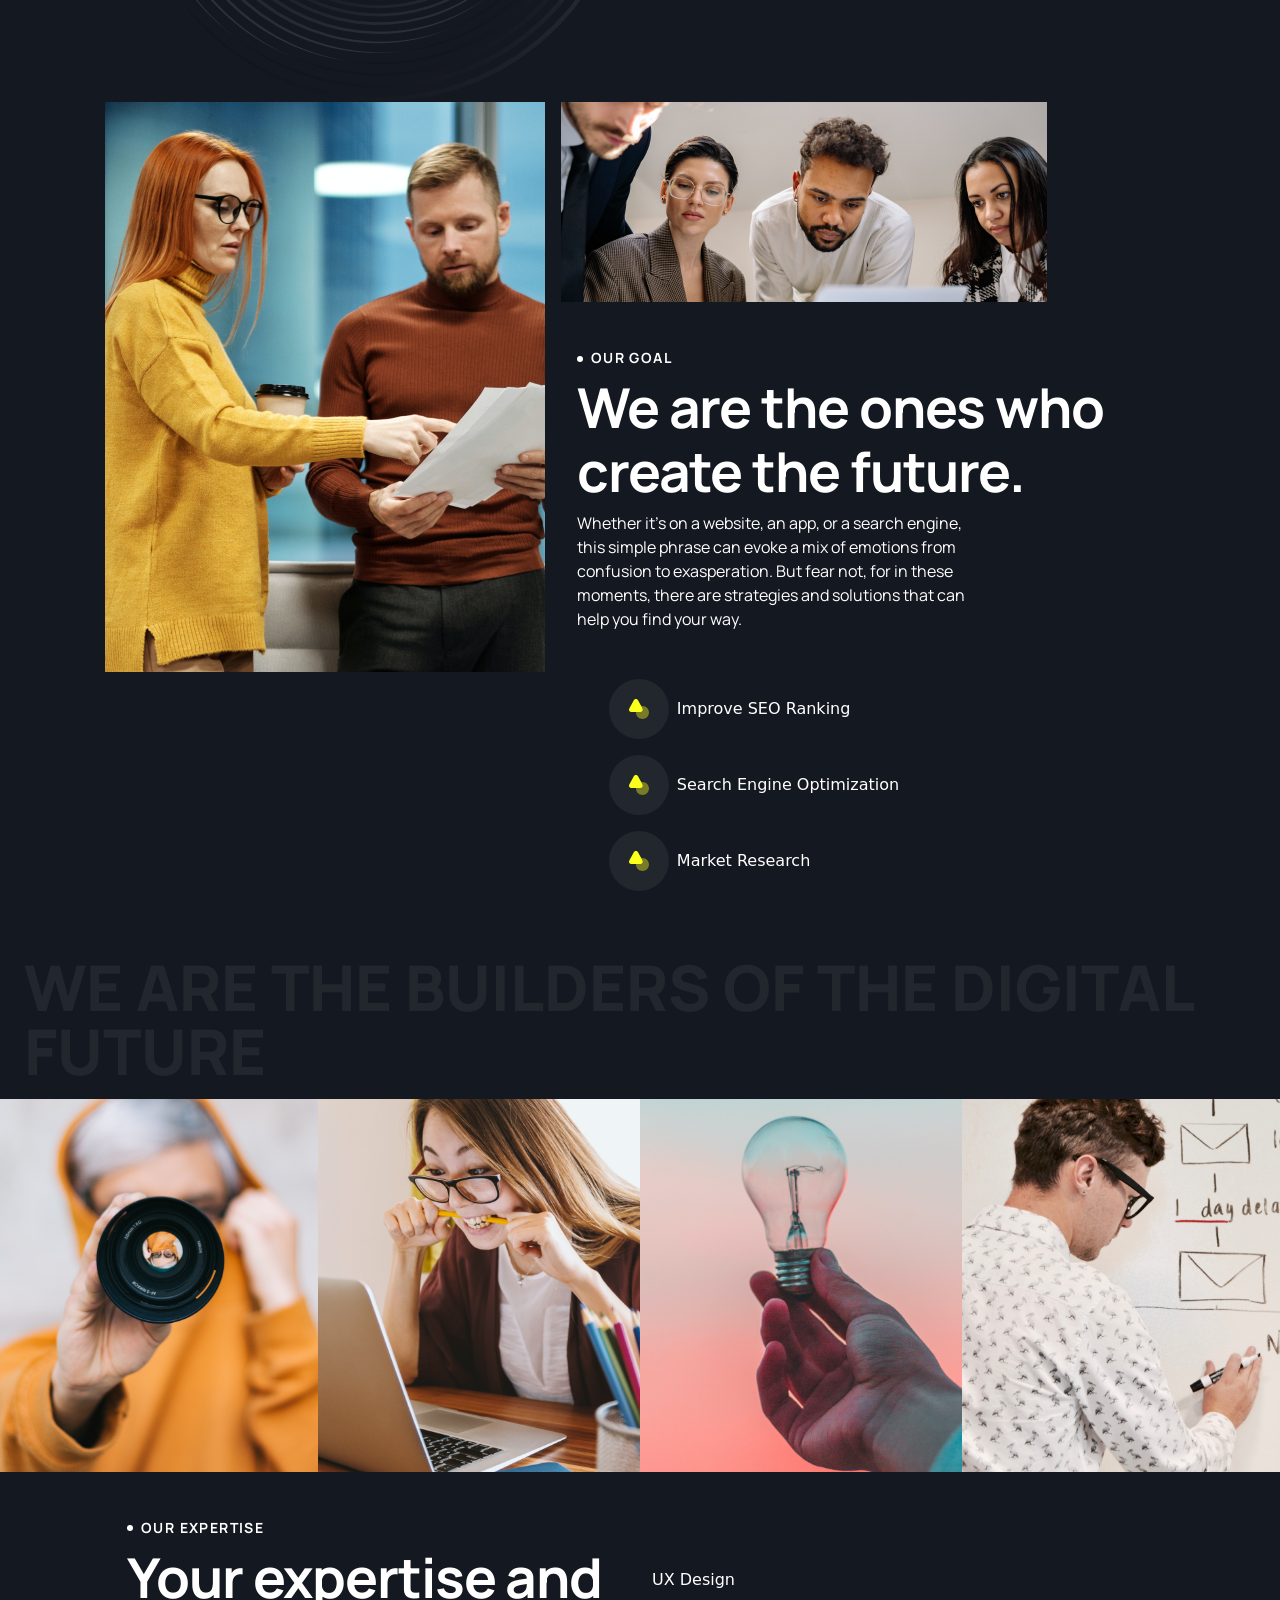
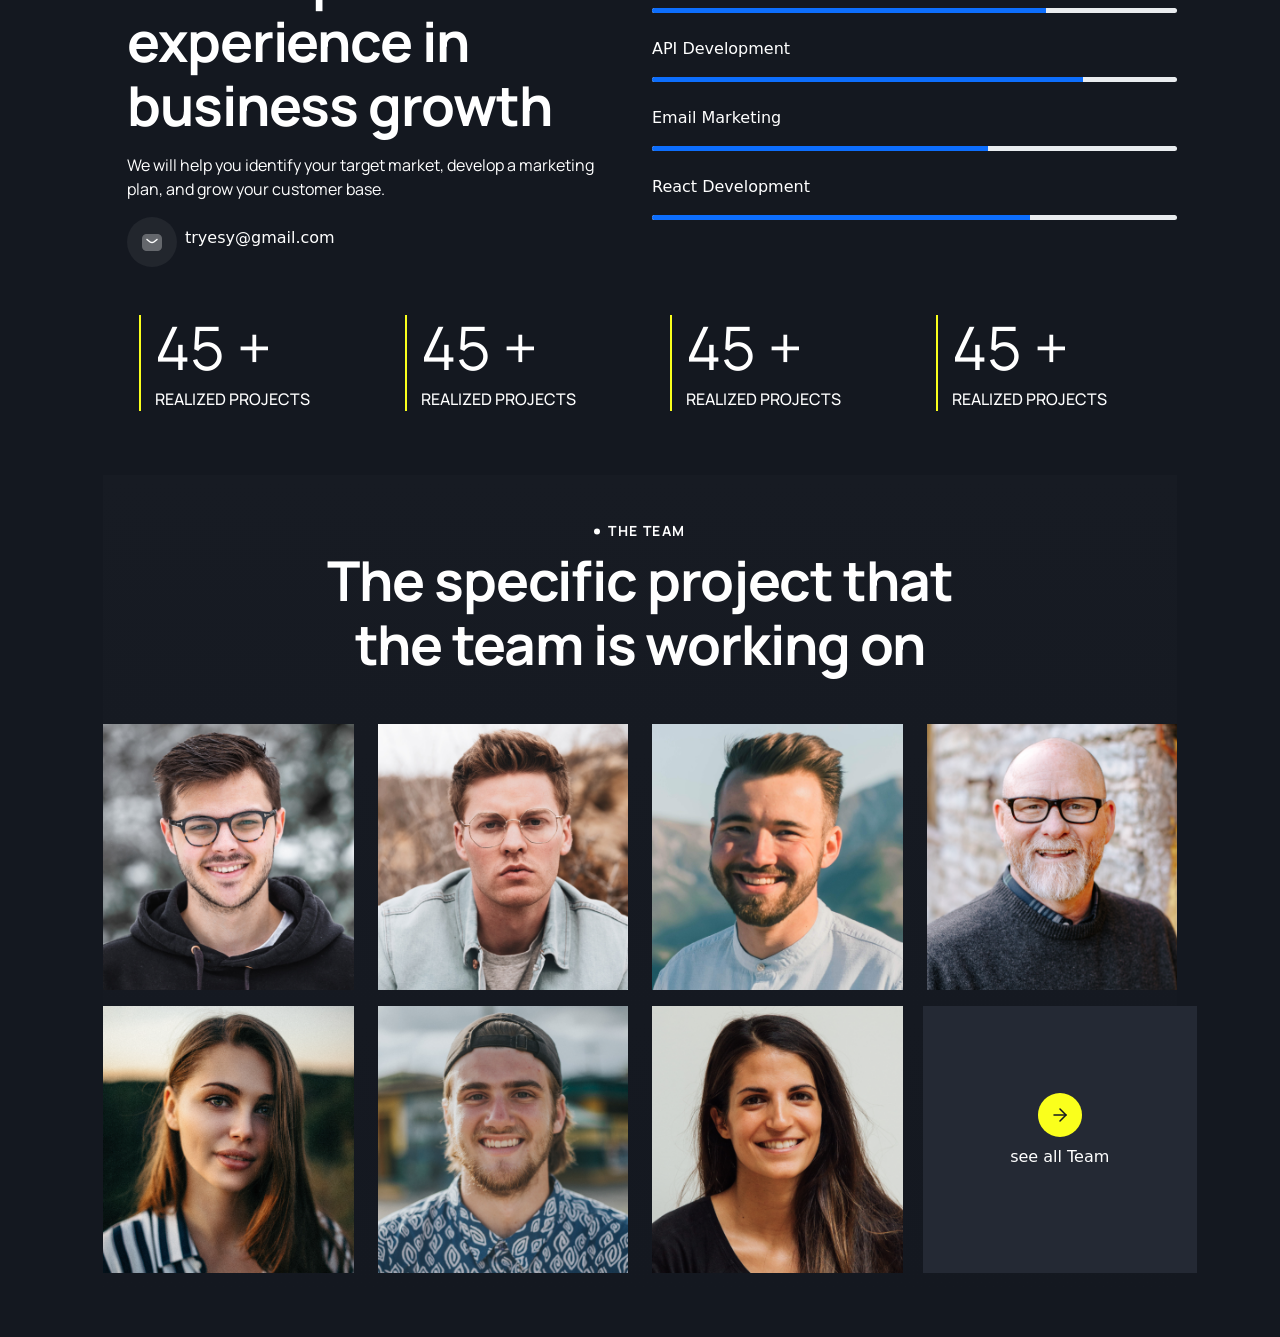
==== commit c8e9e69e: "responsive okay" ====
--- a/index.html
+++ b/index.html
@@ -112,12 +112,12 @@
             <li>SEO Agency</li>
             <li><img src="image/ellipse_05.svg" alt="" /></li>
             <li>IT Company</li>
-            <li><img src="image/ellipse_05.svg" alt="" /></li>
-            <li>Consulting</li>
-            <li><img src="image/ellipse_05.svg" alt="" /></li>
-            <li>Branding</li>
-            <li><img src="image/ellipse_05.svg" alt="" /></li>
-            <li class="me-6">Lifetime Update</li>
+            <li class="d-xs-none d-sm-block"><img src="image/ellipse_05.svg" alt="" /></li>
+            <li class="d-xs-none d-sm-block">Consulting</li>
+            <li class="d-xs-none d-sm-block"><img src="image/ellipse_05.svg" alt="" /></li>
+            <li class="d-xs-none d-sm-block">Branding</li>
+            <li class="d-xs-none d-sm-block"><img src="image/ellipse_05.svg" alt="" /></li>
+            <li class="d-xs-none d-sm-block" class="me-6">Lifetime Update</li>
           </ul>
         </div>
       </div>
@@ -284,7 +284,7 @@
           </div>
         </div>
       </div>
-      <div class="experience-area mt-5 ms-md-3 me-md-3">
+      <div class="experience-area pt-5">
         <div class="row mb-3">
           <div class="col-6">
             <div class="section-title ms-lg-4">
--- a/style.css
+++ b/style.css
@@ -210,7 +210,7 @@
 }
 .feature-builders {
   color: white;
-  font-size: 66px;
+  font-size: 63px;
   font-family: "Manrope", sans-serif;
   font-weight: 800;
   text-transform: uppercase;
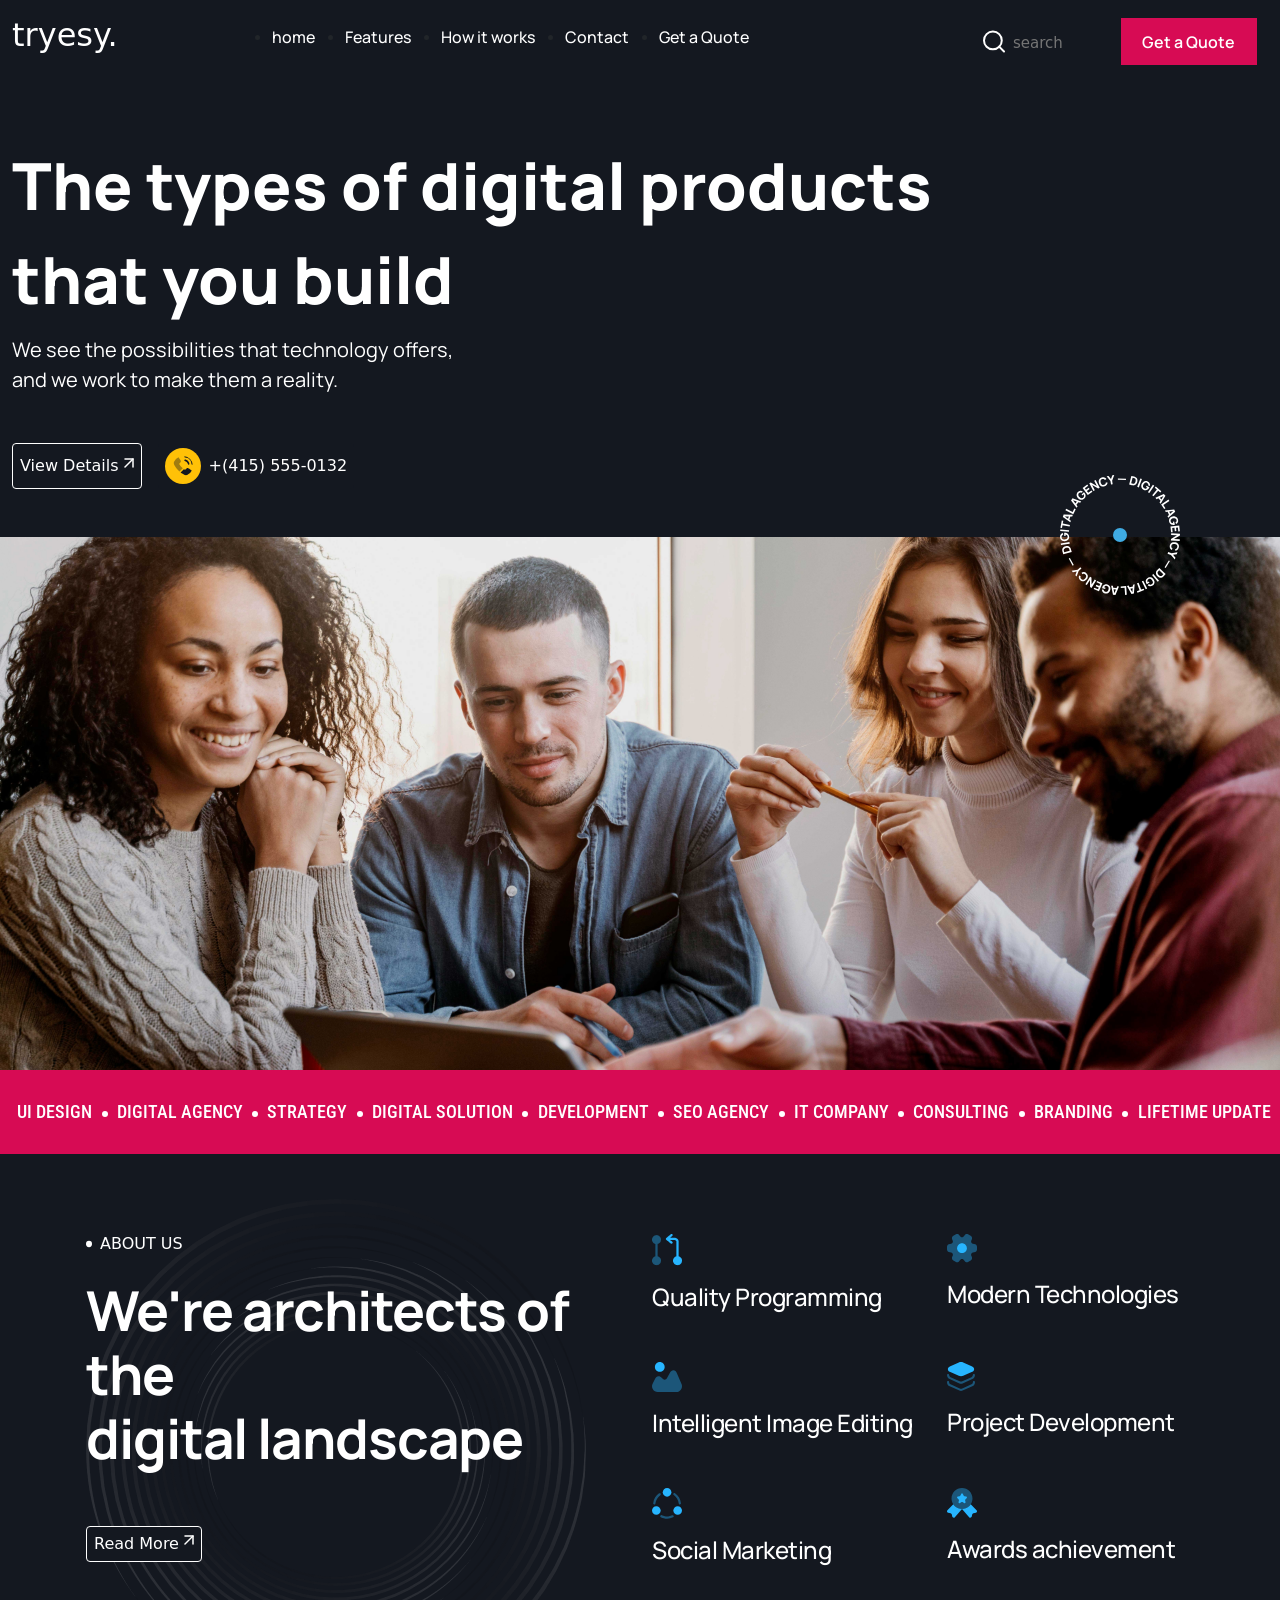
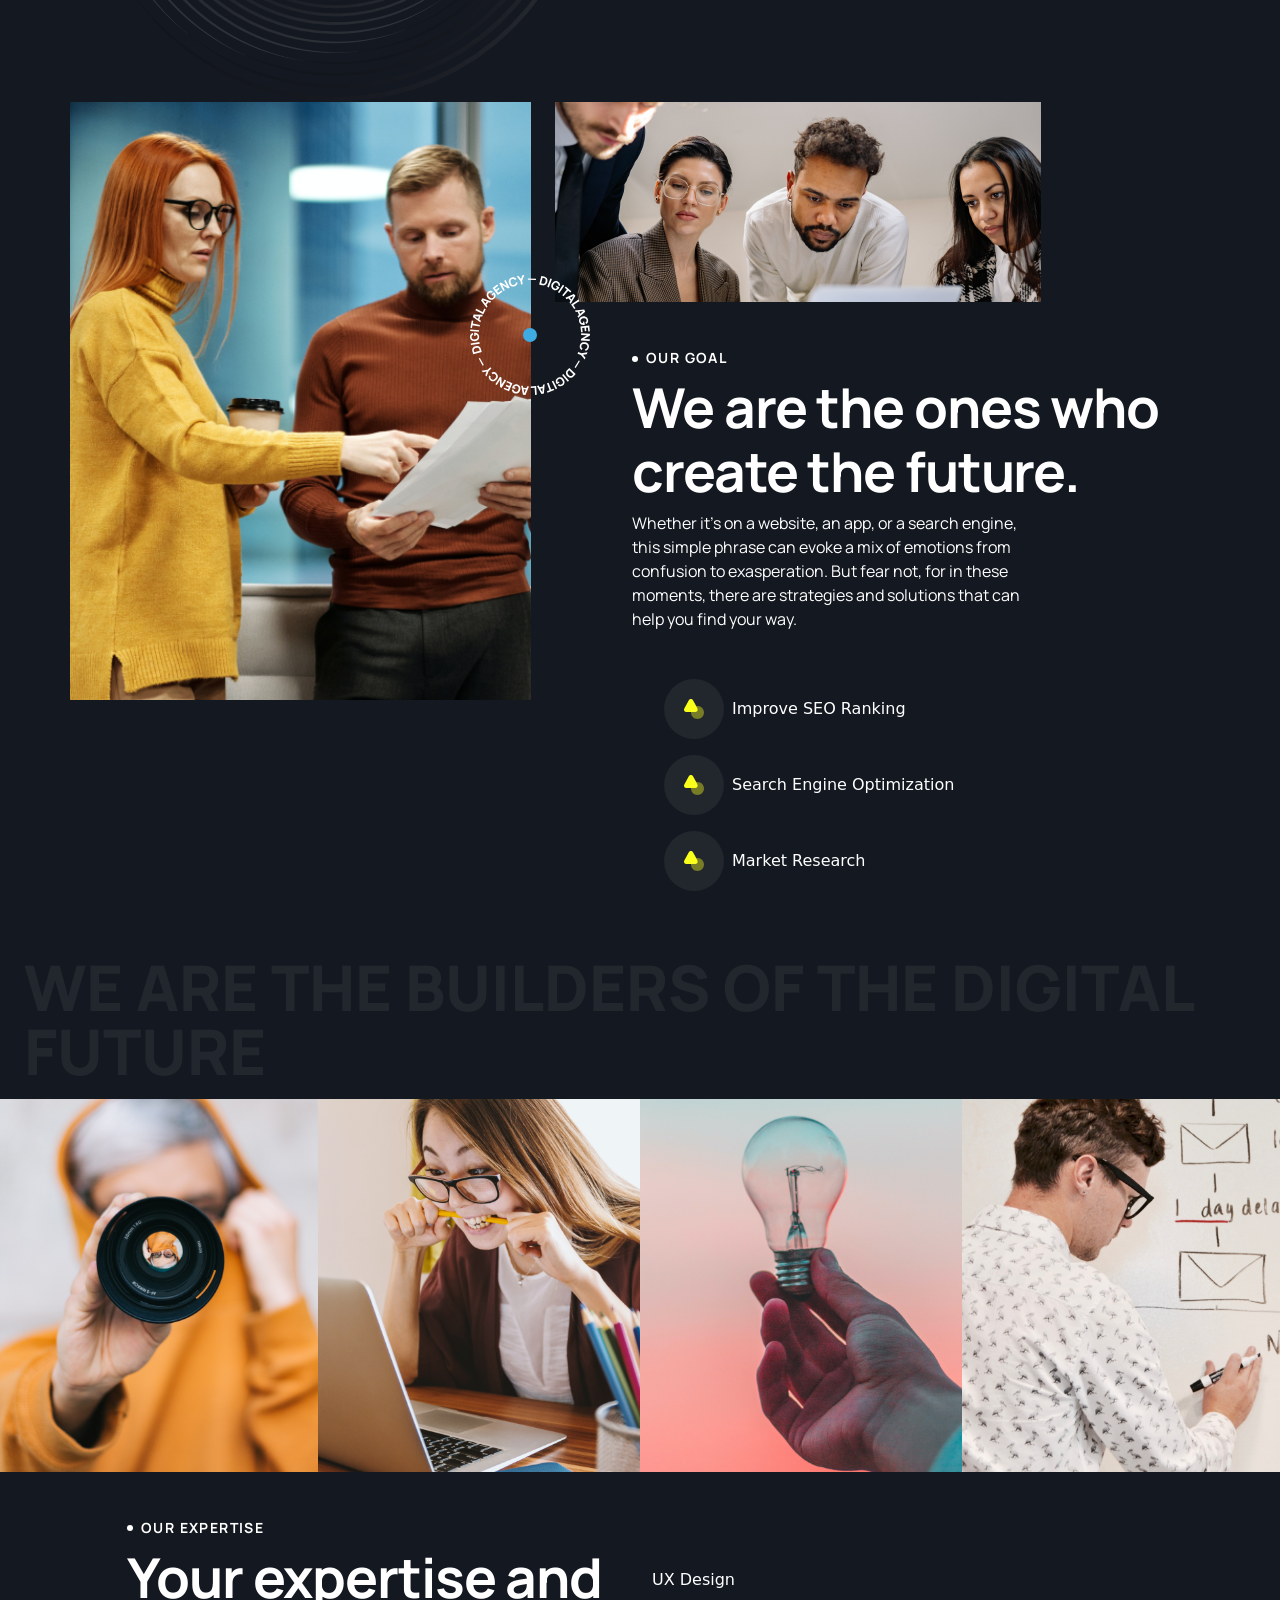
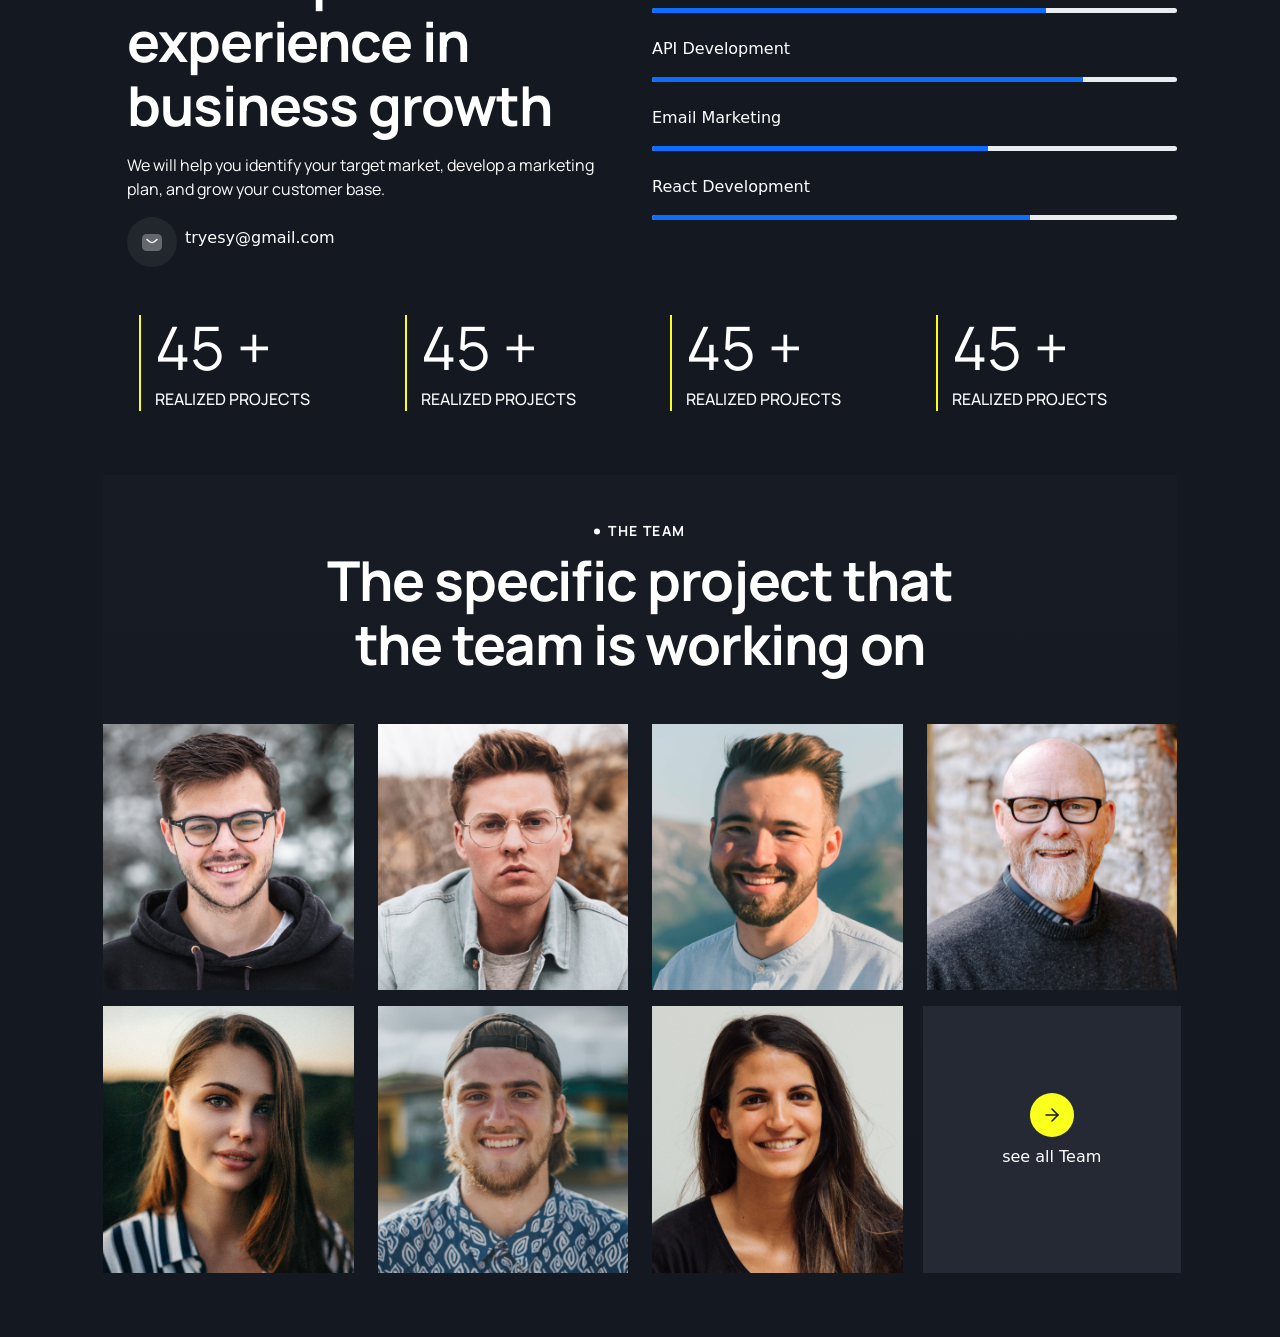
==== commit 1a5c4303: "responsive added" ====
--- a/index.html
+++ b/index.html
@@ -122,64 +122,66 @@
         </div>
       </div>
       <div class="about-area">
-        <div class="about-container">
-          <div class="row">
-            <div class="col-6  col-lg-6 col-md-12 col-sm-12 col-xs-12">
-              <div class="about-content ms-lg-4 position-relative">
-                <div class="bg-image">
-                  <img src="image/Asset 4@3x-8 2.png" alt="" />
-                </div>
-                <div class="position-absolute about-image-contentt end-0">
-                  <div class="d-flex mb-3">
-                    <img class="mb-2 me-2" src="image/ellipse_05.svg" alt="" />
-                    <h6 class="text-white section-title">ABOUT US</h6>
-                  </div>
-                  <h2 class="text-white">
-                    We're architects of the <br>digital landscape
-                  </h2>
-                  <button class="text-white mt-lg-5">
-                    Read More
-                    <img class="mb-2" src="image/icon/lefticon.svg" alt="" />
-                  </button>
-                </div>
-              </div>
-            </div>                 
-            <div class="col-6 col-lg-6 col-md-10 col-sm-6 col-xs-12">
-              <div class="row  ">
-                <div class="col-6 col-lg-6 col-md-6 col-sm-6 col-xs-6">
-                  <div class="about-list">
-                    <img src="image/icon/icon (1).png" class="mb-3" alt="" />
-                    <p class="text-white">Quality Programming</p>
-                  </div>
-                </div>
-                <div class="col-6  col-lg-6 col-md-6 col-sm-6 col-xs-6">
-                  <div class="about-list">
-                    <img src="image/icon/icon (2).svg" class="mb-3" alt="" />
-                    <p class="text-white">Modern Technologies</p>
-                  </div>
-                </div>
-                <div class="col-6 col-lg-6 col-md-6 col-sm-6 col-xs-6">
-                  <div class="about-list">
-                    <img src="image/icon/icon (3).svg" class="mb-3" alt="" />
-                    <p class="text-white">Intelligent Image Editing</p>
-                  </div>
-                </div>
-                <div class="col-6 col-lg-6 col-md-6 col-sm-6 col-xs-6">
-                  <div class="about-list">
-                    <img src="image/icon/icon (4).svg" class="mb-3" alt="" />
-                    <p class="text-white">Project Development</p>
-                  </div>
-                </div>
-                <div class="col-6 col-lg-6 col-md-6 col-sm-6 col-xs-6">
-                  <div class="about-list">
-                    <img src="image/icon/icon (5).svg" class="mb-3" alt="" />
-                    <p class="text-white">Social Marketing</p>
-                  </div>
-                </div>
-                <div class="col-6 col-lg-6 col-md-6 col-sm-6 col-xs-6">
-                  <div class="about-list">
-                    <img src="image/icon/icon (6).svg" class="mb-3" alt="" />
-                    <p class="text-white">Awards achievement</p>
+        <div class="container">
+          <div class="about-container">
+            <div class="row">
+              <div class="col-6  col-lg-6 col-md-12 col-sm-12 col-xs-12">
+                <div class="about-content ms-lg-4 position-relative">
+                  <div class="bg-image">
+                    <img class="w-full" src="image/Asset 4@3x-8 2.png" alt="" />
+                  </div>
+                  <div class="position-absolute about-image-contentt end-0">
+                    <div class="d-flex mb-3">
+                      <img class="mb-2 me-2" src="image/ellipse_05.svg" alt="" />
+                      <h6 class="text-white section-title">ABOUT US</h6>
+                    </div>
+                    <h2 class="text-white">
+                      We're architects of the <br>digital landscape
+                    </h2>
+                    <button class="text-white mt-lg-5">
+                      Read More
+                      <img class="mb-2" src="image/icon/lefticon.svg" alt="" />
+                    </button>
+                  </div>
+                </div>
+              </div>                 
+              <div class="col-6 col-lg-6 col-md-12 col-sm-12 col-xs-12">
+                <div class="row about-content-list">
+                  <div class="col-6 col-lg-6 col-md-6 col-sm-6 col-xs-6">
+                    <div class="about-list">
+                      <img src="image/icon/icon (1).png" class="mb-3" alt="" />
+                      <p class="text-white">Quality Programming</p>
+                    </div>
+                  </div>
+                  <div class="col-6  col-lg-6 col-md-6 col-sm-6 col-xs-6">
+                    <div class="about-list">
+                      <img src="image/icon/icon (2).svg" class="mb-3" alt="" />
+                      <p class="text-white">Modern Technologies</p>
+                    </div>
+                  </div>
+                  <div class="col-6 col-lg-6 col-md-6 col-sm-6 col-xs-6">
+                    <div class="about-list">
+                      <img src="image/icon/icon (3).svg" class="mb-3" alt="" />
+                      <p class="text-white">Intelligent Image Editing</p>
+                    </div>
+                  </div>
+                  <div class="col-6 col-lg-6 col-md-6 col-sm-6 col-xs-6">
+                    <div class="about-list">
+                      <img src="image/icon/icon (4).svg" class="mb-3" alt="" />
+                      <p class="text-white">Project Development</p>
+                    </div>
+                  </div>
+                  <div class="col-6 col-lg-6 col-md-6 col-sm-6 col-xs-6">
+                    <div class="about-list">
+                      <img src="image/icon/icon (5).svg" class="mb-3" alt="" />
+                      <p class="text-white">Social Marketing</p>
+                    </div>
+                  </div>
+                  <div class="col-6 col-lg-6 col-md-6 col-sm-6 col-xs-6">
+                    <div class="about-list">
+                      <img src="image/icon/icon (6).svg" class="mb-3" alt="" />
+                      <p class="text-white">Awards achievement</p>
+                    </div>
                   </div>
                 </div>
               </div>
@@ -192,19 +194,25 @@
           <div class="about-container mb-5">
             <div class="row">
               <div class="col-5 col-lg-5 col-md-4 col-sm-12 col-xs-12">
-               <div class="about-image">
-                <img 
+               <div class="about-image position-relative">
+                <img class="2 w-100"
                 src="image/feature/pexels-jack-sparrow-5918183 1.png"
                 alt=""
               />
+              <div class="company-logo">
+                <img class="bg-light.bg-gradient" src="image/text.svg" alt="" />
+              </div>
                </div>
               </div>
               <div class=" col-7 col-lg-7 col-md-8 col-sm-12 col-xs-12">
-                <img class="me-md-2 about-img "
+                <div class="">
+                  <img class="me-md- about-img "
                   src="image/feature/pexels-yan-krukau-7693756 1.png"
                   alt=""
                 />
-                <div class="feature-content ms-sm-0  ms-md-0 mt-md-5 ms-lg-3 mt-5 me-lg-5">
+               
+                </div>
+                <div class="feature-content   mt-md-5  mt-5 me-lg-5">
                  
                   <div class="">
                     <div class="section-title">
@@ -251,7 +259,7 @@
             <h1 class="feature-builders ms-3 me-3 mb-3"> We are the builders of the digital future
             </h1>
             <div class="row">
-              <div class="col-3 col-lg-3 col-md-3 col-sm-6 col-xs-6 p-0 m-0 gap-0 about-images">
+              <div class="col-3 col-lg-3 col-md-3 col-sm-6 col-xs-6 p-0 m-0 gap-1 about-images">
                 <img class="w-100" src="image/jacob-mejicanos-NK50ehGBx5Q-unsplash 1.png" alt="">
                 <div class="about-image-content">
                   <h5>Usability</h5>
@@ -441,7 +449,7 @@
               </div>
               <div class="col-3 col-lg-3 col-md-3 mb-3 col-sm-6 col-xs-6  position-relative ">
                 <img class="w-100 "src="image/team/stephanie-liverani-Zz5LQe-VSMY-unsplash 1.png" alt="">
-                <div class="position-absolute see-all-btn d-flex h-100 w-100 justify-content-center align-items-center ">
+                <div class="position-absolute see-all-btn d-flex h-100  justify-content-center align-items-center ">
                   <div class="text-center">
                     <img class="text-center mb-2" src="image/team/arrow.svg" alt="">
                   <p class="text-white">see all Team</p>
--- a/style.css
+++ b/style.css
@@ -153,16 +153,17 @@
   word-wrap: break-word;
 }
 .feature-content {
-  margin-left: 40px;
+  margin-left: 77px;
+}
+.company-logo {
+  position: absolute;
+  right: -59px;
+  bottom: 51%;
 }
 .skilss {
   display: grid;
 }
 /* -----------about area---------- */
-.about-container {
-  width: 1070px;
-  margin: 0 auto;
-}
 .about-area {
   margin-top: 80px;
 }
@@ -298,7 +299,7 @@
   top: 0;
   bottom: 0;
   left: 8px;
-  right: 0;
+  right: 8px;
   background-color: #242934;
   cursor: pointer;
 }
--- a/responsive.css
+++ b/responsive.css
@@ -1,9 +1,15 @@
 /* Normal desktop(xl) :1200px. */
 @media (min-width: 1200px) and (max-width: 1500px) {
+  .about-container {
+    margin: 0 50px;
+  }
 }
 
 /* Normal desktop(lg) :992px. */
 @media (min-width: 992px) and (max-width: 1200px) {
+  .feature-content {
+    margin-right: 0px;
+  }
   .slider-top {
     margin-left: 20px;
   }
@@ -23,6 +29,9 @@
   .subheading h2 {
     font-size: 47px;
     line-height: 56px;
+  }
+  .feature-content {
+    margin-left: 50px;
   }
   .feature-content {
     margin-right: 40px;
@@ -103,8 +112,17 @@
     left: 21px;
     right: 9px;
   }
+  .feature-content {
+    margin-right: 0px;
+  }
   .about-image-content h5 {
     font-size: 23px;
+  }
+  .about-content-list {
+    margin-top: 80px;
+  }
+  .feature-content {
+    margin-left: 30px;
   }
   .subheading h2 {
     font-size: 45px;
@@ -137,6 +155,9 @@
     padding: 2px 5px;
     font-size: 14px;
   }
+  .feature-content {
+    margin-right: 0px;
+  }
   .slider-top-content h2 {
     font-size: 34px;
     line-height: 50px;
@@ -155,6 +176,9 @@
   .experience-area {
     margin: 0 14px;
   }
+  .about-content-list {
+    margin-top: 80px;
+  }
   .about-content h2 {
     font-size: 35px;
     line-height: 41px;
@@ -184,6 +208,9 @@
   .feature-builders {
     font-size: 24px;
     line-height: 0px;
+  }
+  .feature-content {
+    margin-left: 20px;
   }
   .about-image-contentt {
     top: 35px;
@@ -211,6 +238,9 @@
   .col-xs-6 {
     width: 49.999999%;
   }
+  .feature-content {
+    margin-right: 0px;
+  }
   .col-xs-7 {
     width: 58.333%;
   }
@@ -219,6 +249,9 @@
   }
   .col-xs-12 {
     width: 100%;
+  }
+  .about-content-list {
+    margin-top: 100px;
   }
   .d-xs-none {
     display: none;
@@ -263,6 +296,9 @@
   }
   .about-image img {
     display: none;
+  }
+  .feature-content {
+    margin-left: 10px;
   }
   .feature-content {
     margin-left: 0px;
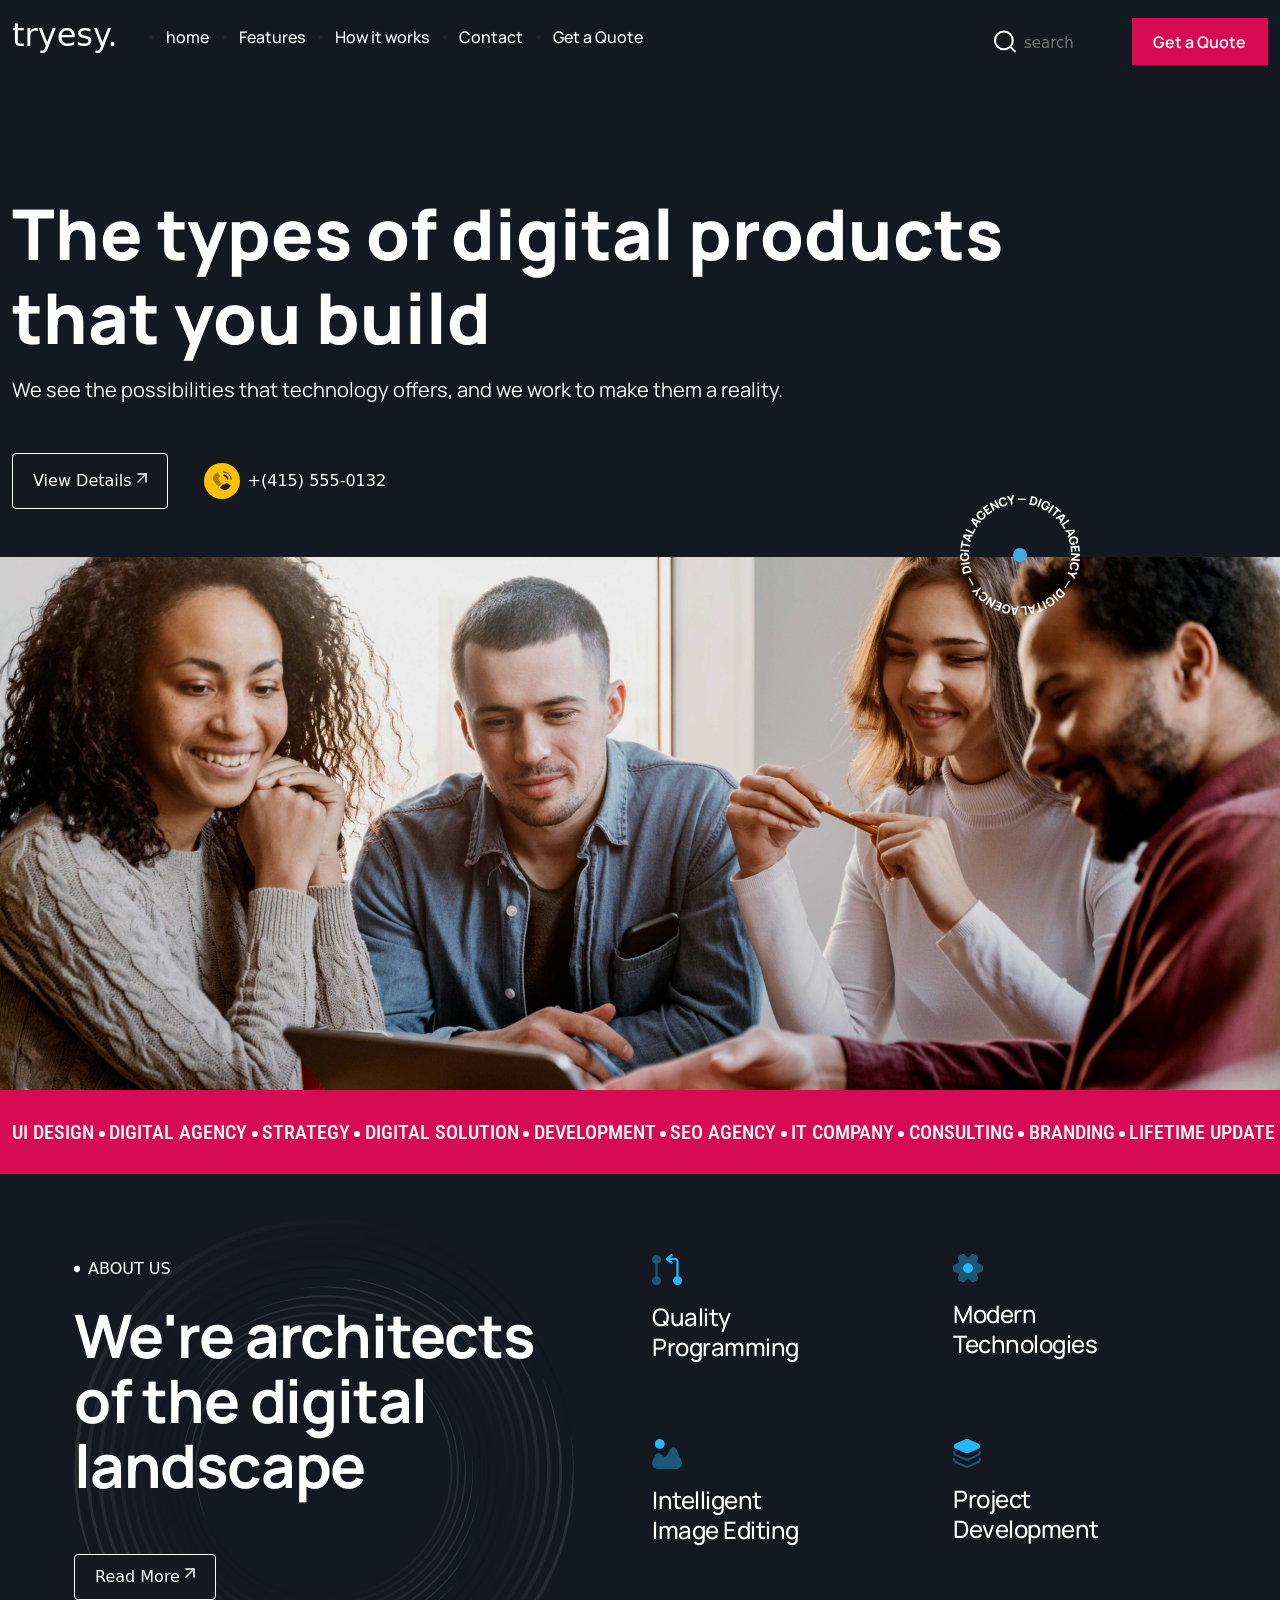
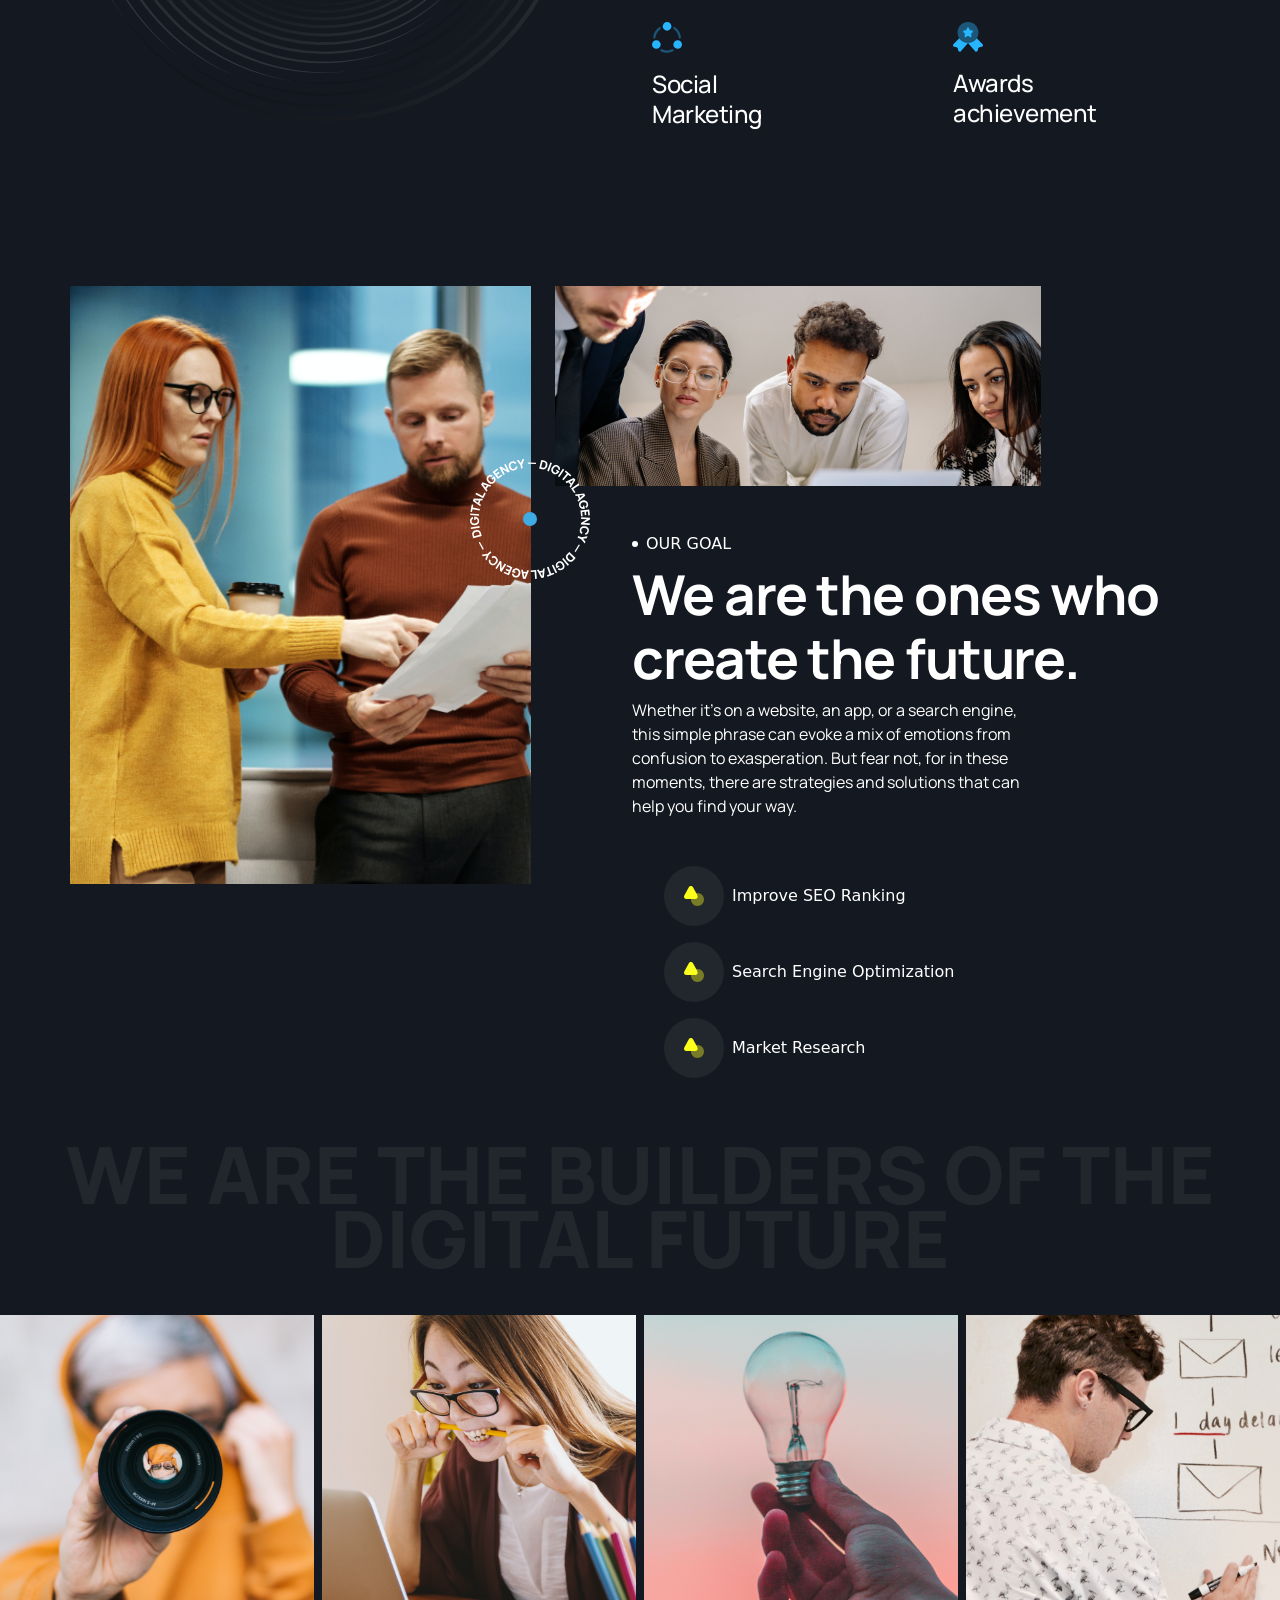
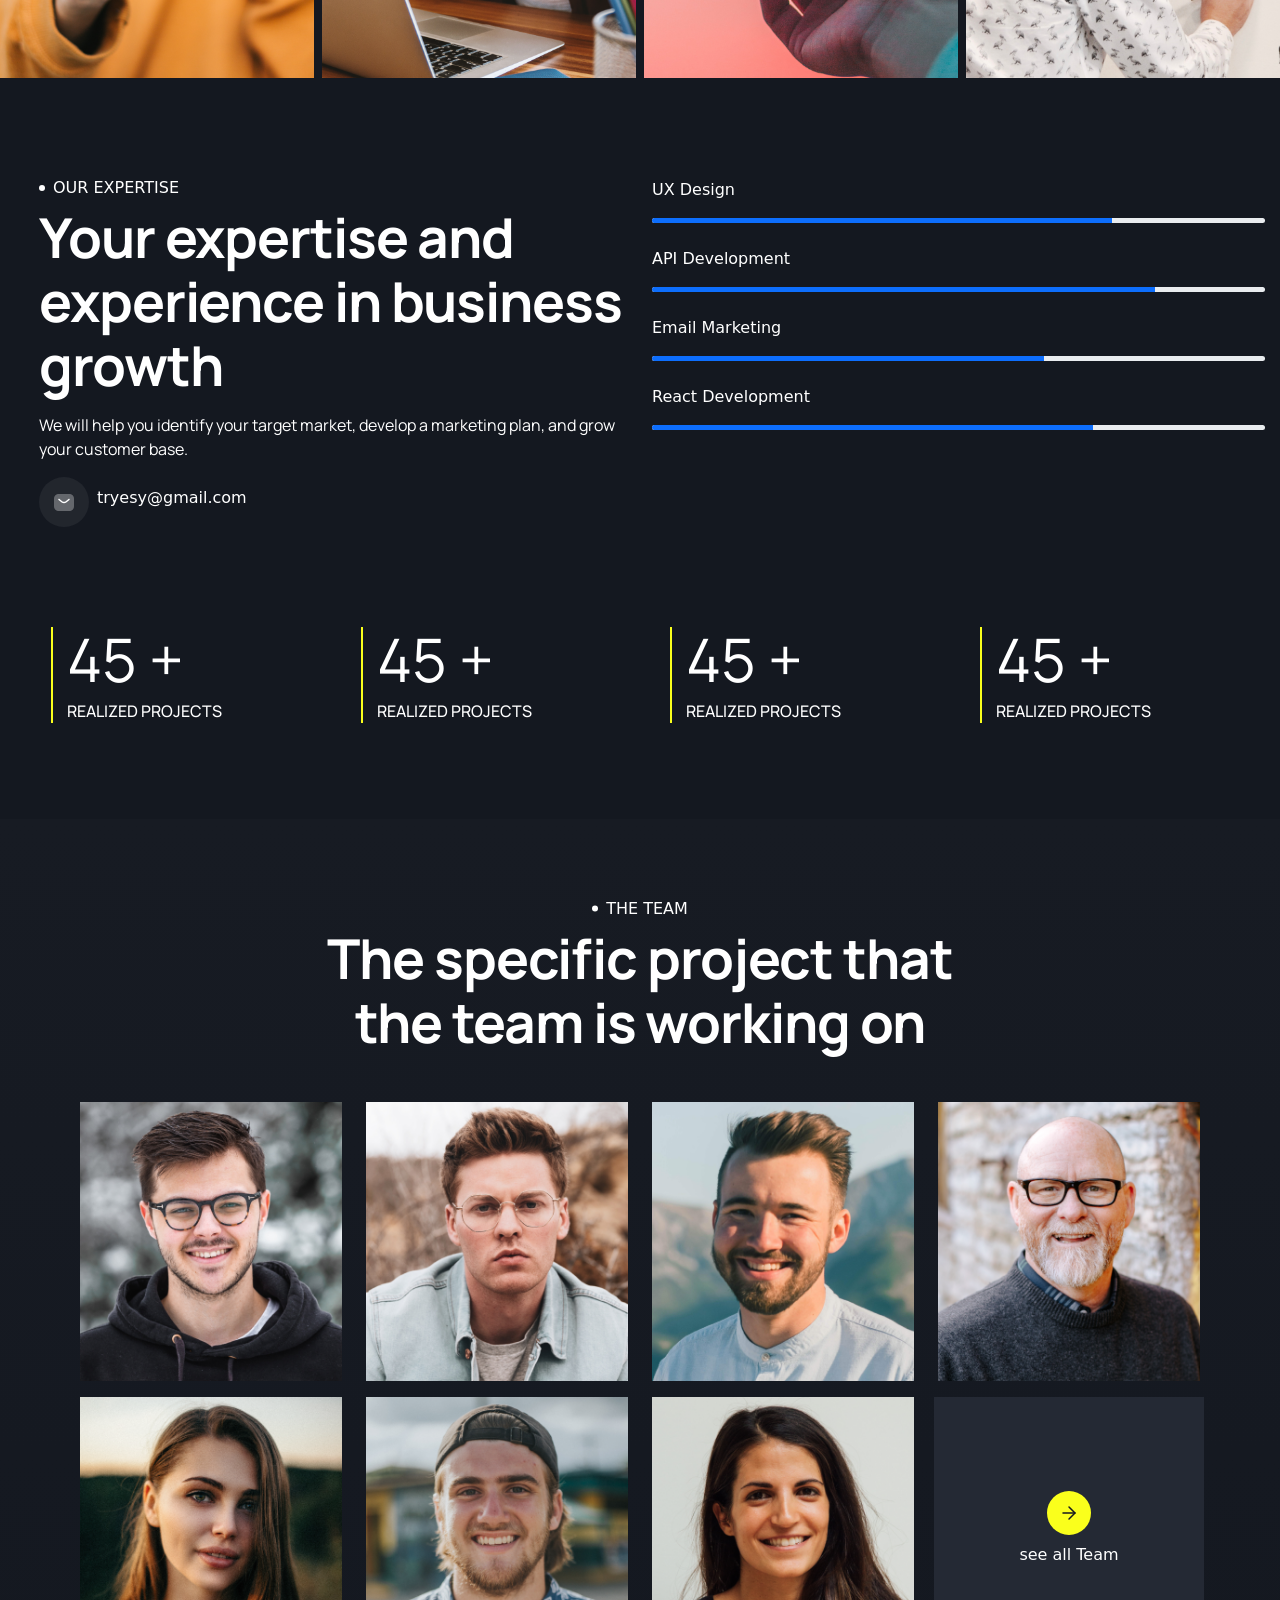
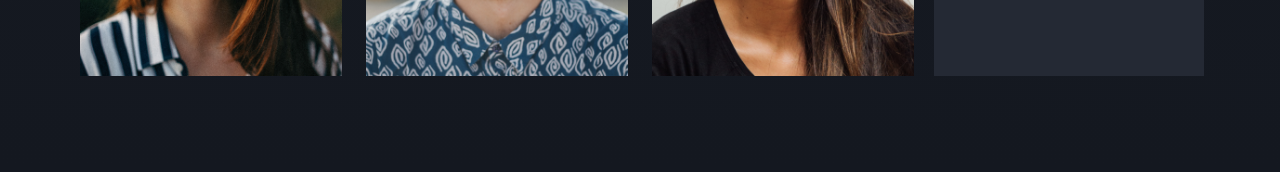
==== commit 26cd3da9: "this project overfew" ====
--- a/index.html
+++ b/index.html
@@ -20,14 +20,14 @@
     <main class="main">
       <header class="container">
         <div class="row ">
-          <div class="col-1 col-lg-2 col-md-2 col-sm-2 col-xs-2">
+          <div class="col-1 col-lg-1 col-md-2 col-sm-2 col-xs-2">
             <div class="header-logo">
               <a class="navbar-brand fw-medium text-white fs-2 pb-3" href="#"
               >tryesy.</a
             >
             </div>
           </div>
-          <div class="col-8 col-lg-7 d-none d-lg-block">
+          <div class="col-8 col-lg-8 d-none d-lg-block">
             <div class="main-header">
               <ul class="d-flex">
                 <li><a class="text-white" href="">home</a></li>
@@ -40,7 +40,7 @@
           </div>
           <div class="col-xs-8  d-sm-none"></div>
           <div class="col-3 text-end col-lg-3 col-md-8  col-sm-8 d-xs-none  col-xs-8">
-            <form class="d-flex  justify-content-center  header-btn bg-[#141820]">
+            <form class="d-flex  justify-content-end  header-btn bg-[#141820]">
               <img class="me-2 mt-2 mt-sm-0" src="image/icon/icon.svg" alt="" />
               <input
                 class="search-btn me-2 mt-2"
@@ -66,14 +66,14 @@
         </ul>
       </header>
       <div class="slider mb-md-5 ">
-        <div class="slider-top container me-md-4">
-          <div class="slider-top-content mt-5">
+        <div class="slider-top container ">
+          <div class="slider-top-content">
             <h2 class="text-white">
               The types of digital products <br />
               that you build
             </h2>
-            <p class="text-white">
-              We see the possibilities that technology offers,<br> and we work to
+            <p class="text-white mt-3">
+              We see the possibilities that technology offers, and we work to
               make them a reality.
             </p>
           </div>
@@ -122,7 +122,7 @@
         </div>
       </div>
       <div class="about-area">
-        <div class="container">
+        <div class="">
           <div class="about-container">
             <div class="row">
               <div class="col-6  col-lg-6 col-md-12 col-sm-12 col-xs-12">
@@ -136,7 +136,7 @@
                       <h6 class="text-white section-title">ABOUT US</h6>
                     </div>
                     <h2 class="text-white">
-                      We're architects of the <br>digital landscape
+                      We're architects<br> of the digital<br> landscape
                     </h2>
                     <button class="text-white mt-lg-5">
                       Read More
@@ -150,37 +150,37 @@
                   <div class="col-6 col-lg-6 col-md-6 col-sm-6 col-xs-6">
                     <div class="about-list">
                       <img src="image/icon/icon (1).png" class="mb-3" alt="" />
-                      <p class="text-white">Quality Programming</p>
+                      <p class="text-white">Quality<br> Programming</p>
                     </div>
                   </div>
                   <div class="col-6  col-lg-6 col-md-6 col-sm-6 col-xs-6">
                     <div class="about-list">
                       <img src="image/icon/icon (2).svg" class="mb-3" alt="" />
-                      <p class="text-white">Modern Technologies</p>
+                      <p class="text-white">Modern<br> Technologies</p>
                     </div>
                   </div>
                   <div class="col-6 col-lg-6 col-md-6 col-sm-6 col-xs-6">
                     <div class="about-list">
                       <img src="image/icon/icon (3).svg" class="mb-3" alt="" />
-                      <p class="text-white">Intelligent Image Editing</p>
+                      <p class="text-white">Intelligent<br> Image Editing</p>
                     </div>
                   </div>
                   <div class="col-6 col-lg-6 col-md-6 col-sm-6 col-xs-6">
                     <div class="about-list">
                       <img src="image/icon/icon (4).svg" class="mb-3" alt="" />
-                      <p class="text-white">Project Development</p>
+                      <p class="text-white">Project <br> Development</p>
                     </div>
                   </div>
                   <div class="col-6 col-lg-6 col-md-6 col-sm-6 col-xs-6">
                     <div class="about-list">
                       <img src="image/icon/icon (5).svg" class="mb-3" alt="" />
-                      <p class="text-white">Social Marketing</p>
+                      <p class="text-white">Social<br> Marketing</p>
                     </div>
                   </div>
                   <div class="col-6 col-lg-6 col-md-6 col-sm-6 col-xs-6">
                     <div class="about-list">
                       <img src="image/icon/icon (6).svg" class="mb-3" alt="" />
-                      <p class="text-white">Awards achievement</p>
+                      <p class="text-white">Awards<br> achievement</p>
                     </div>
                   </div>
                 </div>
@@ -205,8 +205,8 @@
                </div>
               </div>
               <div class=" col-7 col-lg-7 col-md-8 col-sm-12 col-xs-12">
-                <div class="">
-                  <img class="me-md- about-img "
+                <div class="feature-image">
+                  <img class="me-md- about-img"
                   src="image/feature/pexels-yan-krukau-7693756 1.png"
                   alt=""
                 />
@@ -214,7 +214,7 @@
                 </div>
                 <div class="feature-content   mt-md-5  mt-5 me-lg-5">
                  
-                  <div class="">
+                  <div class=" ">
                     <div class="section-title">
                       <div class="heading d-flex align-items-center">
                         <img class="mb-2 me-2" src="image/ellipse_05.svg" alt="" />
@@ -255,32 +255,32 @@
               </div>
             </div>
           </div>
-          <div>
-            <h1 class="feature-builders ms-3 me-3 mb-3"> We are the builders of the digital future
+          <div class="mt-5">
+            <h1 class="feature-builders"> We are the builders of the digital future
             </h1>
-            <div class="row">
-              <div class="col-3 col-lg-3 col-md-3 col-sm-6 col-xs-6 p-0 m-0 gap-1 about-images">
+            <div class="row mb-5">
+              <div class="col-3 col-lg-3 col-md-3 col-sm-6 col-xs-12  about-images">
                 <img class="w-100" src="image/jacob-mejicanos-NK50ehGBx5Q-unsplash 1.png" alt="">
                 <div class="about-image-content">
                   <h5>Usability</h5>
                   <p class="m-0">We work to make them a reality.</p>
                 </div>
               </div>
-              <div class="col-3 col-lg-3 col-md-3  col-sm-6 col-xs-6 p-0 m-0 gap-0 about-images">
+              <div class="col-3 col-lg-3 col-md-3  col-sm-6 col-xs-12  about-images">
                 <img class="w-100" src="image/jeshoots-com--2vD8lIhdnw-unsplash 1.png" alt="">
                 <div class="about-image-content">
                   <h5>Usability</h5>
                   <p class="m-0">We work to make them a reality.</p>
                 </div>
               </div>
-              <div class="col-3 col-lg-3 col-md-3  col-sm-6 col-xs-6 p-0 m-0 gap-0 about-images">
+              <div class="col-3 col-lg-3 col-md-3  col-sm-6 col-xs-12  about-images">
                 <img class="w-100" src="image/diego-ph-fIq0tET6llw-unsplash 1.png" alt="">
                 <div class="about-image-content">
                   <h5>Usability</h5>
                   <p class="m-0">We work to make them a reality.</p>
                 </div>
               </div>
-              <div class="col-3 col-lg-3 col-md-3  col-sm-6 col-xs-6 p-0 m-0 gap-0 about-images">
+              <div class="col-3 col-lg-3 col-md-3  col-sm-6 col-xs-12  about-images">
                 <img class="w-100" src="image/campaign-creators-8F4EX4Nw1yY-unsplash 1.png" alt="">
                 <div class="about-image-content">
                   <h5>Usability</h5>
@@ -293,9 +293,11 @@
         </div>
       </div>
       <div class="experience-area pt-5">
-        <div class="row mb-3">
-          <div class="col-6">
-            <div class="section-title ms-lg-4">
+        <div class="expeerience-bar">
+          <div class="row">
+            <div class="col-6 col-md-6 col-sm-12 col-xs-12">
+          <div class="experience-section-title">
+            <div class=" ms-lg-4">
               <div class="heading d-flex align-items-center">
                 <img class="mb-2 me-2" src="image/ellipse_05.svg" alt="" />
                   <h6 class="text-white ">Our expertise</h6>
@@ -314,31 +316,37 @@
               <p class="text-white ms-2 mt-2">tryesy@gmail.com</p>
             </div>
           </div>
+            </div>
 
-          <div class="col-6  mt-5">
-            <p class="text-white">UX Design</p>
-            <div class="progress mb-4">
+            <div class="col-6 col-md-6 col-sm-12 col-xs-12">
+            <div class="experience-section-bar">
+              <p class="text-white">UX Design</p>
+              <div class="progress mb-4">
+                
+                <div class="progress-bar" role="progressbar" style="width: 75%" aria-valuenow="75" aria-valuemin="0" aria-valuemax="100"></div>
+              </div>
+              <p class="text-white">API Development</p>
+              <div class="progress mb-4">
+                
+                <div class="progress-bar" role="progressbar" style="width: 82%" aria-valuenow="82" aria-valuemin="0" aria-valuemax="100"></div>
+              </div>
+              <p class="text-white">Email Marketing</p>
+              <div class="progress mb-4">
+                
+                <div class="progress-bar" role="progressbar" style="width: 64%" aria-valuenow="64" aria-valuemin="0" aria-valuemax="100"></div>
+              </div>
+              <p class="text-white">React Development</p>
+              <div class="progress mb-4">
+                <div class="progress-bar" role="progressbar" style="width: 72%" aria-valuenow="72" aria-valuemin="0" aria-valuemax="100"></div>
+              </div>
               
-              <div class="progress-bar" role="progressbar" style="width: 75%" aria-valuenow="75" aria-valuemin="0" aria-valuemax="100"></div>
-            </div>
-            <p class="text-white">API Development</p>
-            <div class="progress mb-4">
-              
-              <div class="progress-bar" role="progressbar" style="width: 82%" aria-valuenow="82" aria-valuemin="0" aria-valuemax="100"></div>
-            </div>
-            <p class="text-white">Email Marketing</p>
-            <div class="progress mb-4">
-              
-              <div class="progress-bar" role="progressbar" style="width: 64%" aria-valuenow="64" aria-valuemin="0" aria-valuemax="100"></div>
-            </div>
-            <p class="text-white">React Development</p>
-            <div class="progress mb-4">
-              <div class="progress-bar" role="progressbar" style="width: 72%" aria-valuenow="72" aria-valuemin="0" aria-valuemax="100"></div>
-            </div>
-            
-          </div>
-        </div>
-        <div class="row mt-5 ms-lg-4">
+            </div>
+            </div>
+          </div>
+         </div>
+         <div class="experience-range">
+        <div class="row ms-lg-4">
+        
           <div class="col-3 col-lg-3">
             <div class="experience-prodect position-relative">
               <h4 class="text-white ms-3">45 +</h4>
@@ -361,11 +369,12 @@
             <p class="text-white ms-3">Realized Projects</p>
           </div></div>
         </div>
+        </div>
       </div>
-      <div class="team-area pt-5 pb-5">
+      <div class="team-area">
         <div class="team-container">
           <div class="section-title text-center">
-            <div class="heading d-flex justify-content-center pt-5">
+            <div class="heading d-flex justify-content-center">
               <img class="mb-2 me-2" src="image/ellipse_05.svg" alt="" />
                 <h6 class="text-white ">The Team</h6>
             </div>
@@ -377,7 +386,7 @@
           </div>
           <div class="team-img mt-5">
             <div class="row">
-              <div class="col-3 col-lg-3 col-md-3 col-sm-6 col-xs-6 team-img-content position-relative mb-3">
+              <div class="col-3 col-lg-3 col-md-3 col-sm-6 col-xs-12 team-img-content position-relative mb-3">
                 <img class="w-100" src="image/team/charlie-green-3JmfENcL24M-unsplash 2.png" alt="">
                 <div class="d-flex position-absolute team-img-text justify-content-center align-items-center">
                   <div>
@@ -387,7 +396,7 @@
                   <button class="ms-2"><img src="image/team/linkedin.svg" alt=""></button>
                 </div>
               </div>
-              <div class="col-3 col-lg-3 col-md-3 col-sm-6 col-xs-6 team-img-content position-relative mb-3">
+              <div class="col-3 col-lg-3 col-md-3 col-sm-6 col-xs-12 team-img-content position-relative mb-3">
                 <img class="w-100" src="image/team/logan-weaver-lgnwvr-7z2KFFWQ7n0-unsplash 1.png" alt="">
                 <div class="d-flex position-absolute team-img-text justify-content-center align-items-center">
                   <div>
@@ -397,7 +406,7 @@
                   <button class="ms-2"><img src="image/team/linkedin.svg" alt=""></button>
                 </div>
               </div>
-              <div class="col-3 col-lg-3 col-md-3 col-sm-6 col-xs-6 team-img-content position-relative mb-3">
+              <div class="col-3 col-lg-3 col-md-3 col-sm-6 col-xs-12 team-img-content position-relative mb-3">
                 <img class="w-100" src="image/team/philipp-wuthrich-5n3JP9WAJTs-unsplash 1.png" alt="">
                 <div class="d-flex position-absolute team-img-text justify-content-center align-items-center">
                   <div>
@@ -407,7 +416,7 @@
                   <button class="ms-2"><img src="image/team/linkedin.svg" alt=""></button>
                 </div>
               </div>
-              <div class="col-3 col-lg-3 col-md-3 col-sm-6 col-xs-6 team-img-content position-relative mb-3">
+              <div class="col-3 col-lg-3 col-md-3 col-sm-6 col-xs-12 team-img-content position-relative mb-3">
                 <img class="w-100" src="image/team/robert-godwin-SPcFpXIME6M-unsplash 1.png" alt="">
                 <div class="d-flex position-absolute team-img-text justify-content-center align-items-center">
                   <div>
@@ -417,7 +426,7 @@
                   <button class="ms-2"><img src="image/team/linkedin.svg" alt=""></button>
                 </div>
               </div>
-              <div class="col-3 col-lg-3 col-md-3 col-sm-6 col-xs-6 team-img-content position-relative mb-3">
+              <div class="col-3 col-lg-3 col-md-3 col-sm-6 col-xs-12 team-img-content position-relative mb-3">
                 <img class="w-100" src="image/team/stefan-stefancik-QXevDflbl8A-unsplash 1.png" alt="">
                 <div class="d-flex position-absolute team-img-text justify-content-center align-items-center">
                   <div>
@@ -427,7 +436,7 @@
                   <button class="ms-2"><img src="image/team/linkedin.svg" alt=""></button>
                 </div>
               </div>
-              <div class="col-3 col-lg-3 col-md-3 col-sm-6 col-xs-6 team-img-content position-relative mb-3">
+              <div class="col-3 col-lg-3 col-md-3 col-sm-6 col-xs-12 team-img-content position-relative mb-3">
                 <img class="w-100" src="image/team/vince-fleming-j3lf-Jn6deo-unsplash 1.png" alt="">
                 <div class="d-flex position-absolute team-img-text justify-content-center align-items-center">
                   <div>
@@ -437,7 +446,7 @@
                   <button class="ms-2"><img src="image/team/linkedin.svg" alt=""></button>
                 </div>
               </div>
-              <div class="col-3 col-lg-3 col-md-3 col-sm-6 col-xs-6 team-img-content position-relative mb-3">
+              <div class="col-3 col-lg-3 col-md-3 col-sm-6 col-xs-12 team-img-content position-relative mb-3">
                 <img class="w-100" src="image/team/stephanie-liverani-Zz5LQe-VSMY-unsplash 1.png" alt="">
                 <div class="d-flex position-absolute team-img-text justify-content-center align-items-center">
                   <div>
@@ -447,12 +456,12 @@
                   <button class="ms-2"><img src="image/team/linkedin.svg" alt=""></button>
                 </div>
               </div>
-              <div class="col-3 col-lg-3 col-md-3 mb-3 col-sm-6 col-xs-6  position-relative ">
+              <div class="col-3 col-lg-3 col-md-3 mb-3 col-sm-6 col-xs-12  position-relative ">
                 <img class="w-100 "src="image/team/stephanie-liverani-Zz5LQe-VSMY-unsplash 1.png" alt="">
                 <div class="position-absolute see-all-btn d-flex h-100  justify-content-center align-items-center ">
-                  <div class="text-center">
-                    <img class="text-center mb-2" src="image/team/arrow.svg" alt="">
-                  <p class="text-white">see all Team</p>
+                  <div class="text-center see-all-btn-icon">
+                      <img class="text-center mb-2" src="image/team/arrow.svg" alt="">
+                    <p class="text-white">see all Team</p>
                   </div>
                 </div>
               </div>
--- a/style.css
+++ b/style.css
@@ -13,16 +13,18 @@
 font-family: "Manrope", sans-serif; */
 
 .container {
-  max-width: 1280px;
-}
-.section-title h6 {
-  color: white;
-  font-size: 14px;
-  font-family: "Manrope", sans-serif;
-  font-weight: 700;
-  text-transform: uppercase;
-  letter-spacing: 1.4px;
-  word-wrap: break-word;
+  max-width: 1660px;
+  margin: 0 auto;
+}
+.subheading h2 {
+  font-family: "Manrope", sans-serif;
+  font-size: 60px;
+  font-weight: 700;
+  line-height: 64px;
+  letter-spacing: -0.02em;
+  text-align: left;
+  color: white;
+  margin-bottom: 20px;
 }
 .subheading h2 {
   font-family: "Manrope", sans-serif;
@@ -115,11 +117,13 @@
 /* slider */
 .slider-top-content h2 {
   color: white;
-  font-size: 65px;
+  font-size: 80px;
   font-family: "Manrope", sans-serif;
   font-weight: 800;
-  line-height: 94px;
-  word-wrap: break-word;
+  word-wrap: break-word;
+}
+.slider-top-content {
+  margin-top: 100px;
 }
 .slider-top-content p {
   color: #b4b7be;
@@ -131,12 +135,13 @@
 .slider-top-button button {
   background-color: #141820;
   border: 1px solid#fff;
-  padding: 5px 7px;
+  padding: 10px 20px;
   border-radius: 4px;
-}
-.slider-logo.position-absolute {
+  font-size: 16px;
+}
+.slider-logo {
   top: -62px;
-  right: 100px;
+  right: 200px;
 }
 .slider-btn {
   background-color: #d70b54;
@@ -145,7 +150,7 @@
   list-style: none;
   padding: 10px 0;
   color: white;
-  font-size: 18px;
+  font-size: 20px;
   font-family: "Roboto Condensed", sans-serif;
   font-weight: 500;
   text-transform: uppercase;
@@ -166,32 +171,36 @@
 /* -----------about area---------- */
 .about-area {
   margin-top: 80px;
-}
-.about-content {
+  margin-bottom: 80px;
+}
+.about-container {
+  max-width: 1250px;
+  margin: 0 auto;
 }
 .about-content .bg-image {
   margin-top: -35px;
 }
 .about-image-contentt {
-  top: 35px;
+  top: 40px;
+  left: 0;
 }
 .about-content h2 {
   font-family: "Manrope", sans-serif;
-  font-size: 55px;
-  font-weight: 700;
-  line-height: 64px;
+  font-size: 60px;
+  font-weight: 700;
+  line-height: 65px;
   letter-spacing: -0.02em;
   text-align: left;
 }
 .about-content button {
   background-color: #141820;
   border: 1px solid#fff;
-  padding: 5px 7px;
+  padding: 10px 20px;
   border-radius: 4px;
   margin-top: 10px;
 }
 .about-list {
-  margin-bottom: 50px;
+  margin-bottom: 77px;
 }
 .about-list p {
   color: white;
@@ -211,26 +220,30 @@
 }
 .feature-builders {
   color: white;
-  font-size: 63px;
+  font-size: 79px;
   font-family: "Manrope", sans-serif;
   font-weight: 800;
   text-transform: uppercase;
   line-height: 64px;
   word-wrap: break-word;
   opacity: 0.06;
+  text-align: center;
+  margin-bottom: 41px;
 }
 .about-images {
   position: relative;
+  padding: 4px;
 }
 .about-image-content {
   display: none;
   transition: 0.6s;
   position: absolute;
-  bottom: 27px;
-  top: 315px;
-  left: 50px;
+  bottom: 20px;
+  top: 399px;
+  left: 32px;
   background-color: #fff;
-  padding: 15px 15px;
+  padding: 28px 39px;
+  right: 117px;
 }
 .about-image-content p {
   color: #141820;
@@ -254,11 +267,19 @@
 
 /* experience-area */
 .experience-area {
-  max-width: 1074px;
+  max-width: 1250px;
   margin: 0 auto;
+  padding-bottom: 50px;
 }
 .progress {
   height: 5px;
+}
+.expeerience-bar {
+  padding-bottom: 50px;
+}
+.experience-range {
+  padding-top: 50px;
+  padding-bottom: 30px;
 }
 .experience-prodect::before {
   content: "";
@@ -277,6 +298,10 @@
   line-height: 64px;
   word-wrap: break-word;
 }
+.heading h6 {
+  font-weight: 500px;
+  text-transform: uppercase;
+}
 .experience-prodect p {
   color: #abaeb4;
   font-size: 16px;
@@ -288,11 +313,12 @@
 
 /* team-area */
 .team-container {
+  max-width: 1250px;
+  margin: 0 auto;
+}
+.team-area {
   background-image: linear-gradient(#171b23, #141820);
-}
-.team-area {
-  max-width: 1074px;
-  margin: 0 auto;
+  padding: 80px;
 }
 
 .see-all-btn {
@@ -301,17 +327,21 @@
   left: 8px;
   right: 8px;
   background-color: #242934;
+}
+see-all-btn-icon {
   cursor: pointer;
 }
-
 .team-img-text {
   top: 150px;
   left: 20px;
   bottom: 30px;
   background-color: #fff;
-  padding: 10px;
+  padding: 29px;
   opacity: 0;
   transition: 0.6s;
+}
+.see-all-btn-icon {
+  cursor: pointer;
 }
 .team-img-text h6 {
   color: #171b24;
--- a/responsive.css
+++ b/responsive.css
@@ -3,10 +3,16 @@
   .about-container {
     margin: 0 50px;
   }
+  .slider-top-content h2 {
+    font-size: 70px;
+  }
 }
 
 /* Normal desktop(lg) :992px. */
 @media (min-width: 992px) and (max-width: 1200px) {
+  .slider-top-content h2 {
+    font-size: 70px;
+  }
   .feature-content {
     margin-right: 0px;
   }
@@ -119,10 +125,13 @@
     font-size: 23px;
   }
   .about-content-list {
-    margin-top: 80px;
+    margin-top: 120px;
   }
   .feature-content {
     margin-left: 30px;
+  }
+  .about-img {
+    width: 100%;
   }
   .subheading h2 {
     font-size: 45px;
@@ -151,6 +160,9 @@
   .heading-bar {
     margin-top: 8px;
   }
+  .experience-section-title {
+    padding-bottom: 59px;
+  }
   .slider-top-button button {
     padding: 2px 5px;
     font-size: 14px;
@@ -198,6 +210,9 @@
   .about-image img {
     display: none;
   }
+  .about-img {
+    width: 100%;
+  }
   .feature-content {
     margin-left: 0px;
   }
@@ -229,6 +244,9 @@
   .col-xs-2 {
     width: 16.66%;
   }
+  .experience-section-title {
+    padding-bottom: 59px;
+  }
   .col-xs-3 {
     width: 24.93%;
   }
@@ -251,7 +269,7 @@
     width: 100%;
   }
   .about-content-list {
-    margin-top: 100px;
+    margin-top: 188px;
   }
   .d-xs-none {
     display: none;
@@ -286,10 +304,12 @@
     width: 26%;
   }
   .about-list {
-    margin-left: 53px;
+    margin-bottom: 49px;
+    margin-left: 15px;
   }
   .about-area {
     margin-top: 0px;
+    margin-bottom: 0px;
   }
   .slider {
     margin: 0px;
@@ -308,10 +328,13 @@
     line-height: 43px;
   }
   .about-image-content {
-    bottom: 27px;
-    top: 93px;
+    bottom: 68px;
+    top: 390px;
     left: 33px;
-    right: 11px;
+    right: 92px;
+  }
+  .about-img {
+    width: 100%;
   }
   .feature-builders {
     font-size: 16px;
@@ -320,13 +343,31 @@
   .experience-prodect p {
     font-size: 11px;
   }
+  .experience-section-title {
+    margin: 0 10px;
+  }
+  .experience-section-bar {
+    margin: 0 10px;
+  }
+  .experience-range {
+    margin: 0 10px;
+  }
+  .team-area {
+    padding: 37px;
+  }
+  .experience-range {
+    padding-bottom: 0px;
+  }
   .experience-prodect h4 {
     font-size: 25px;
     line-height: 25px;
   }
   .team-img-text {
-    top: 73px;
-    right: 21px;
+    top: 250px;
+    right: 83px;
+    left: 80px;
+    bottom: 85px;
+    padding: 26px;
   }
   .team-img-text h6 {
     font-size: 15px;
